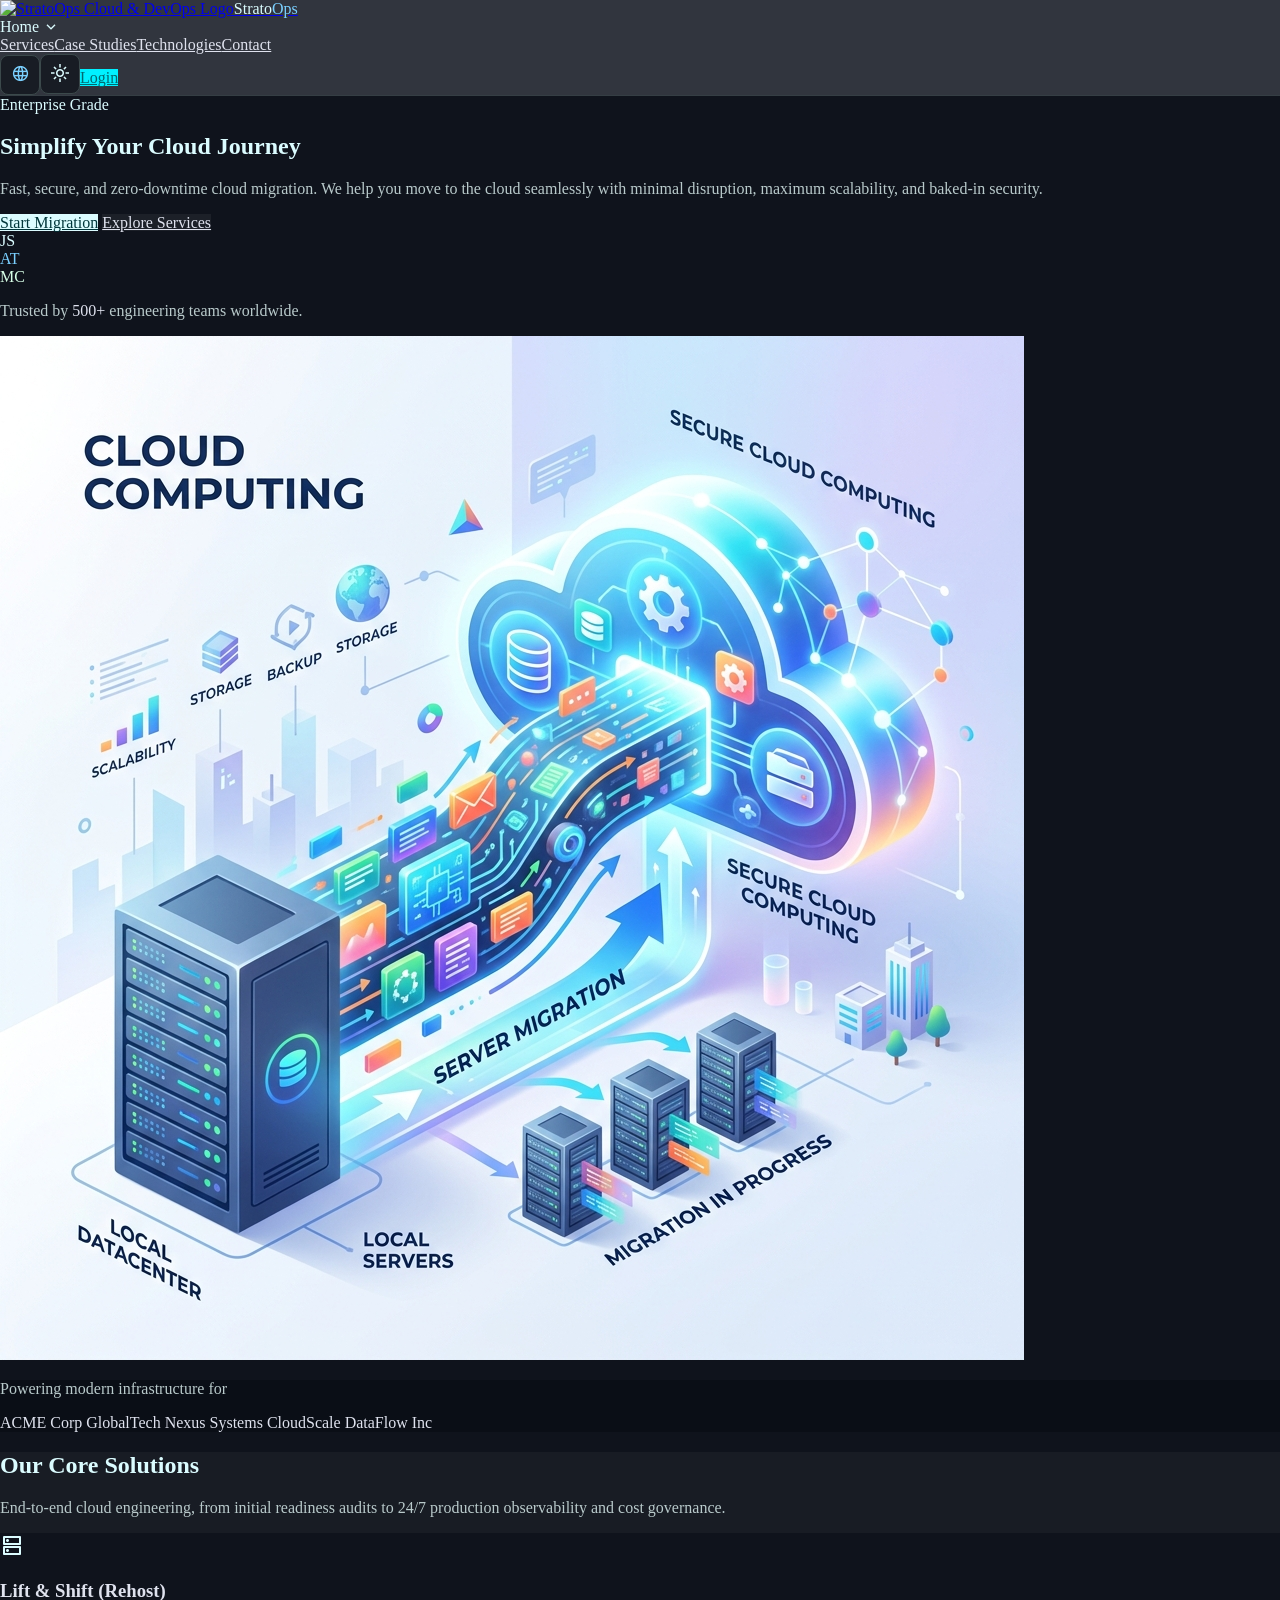
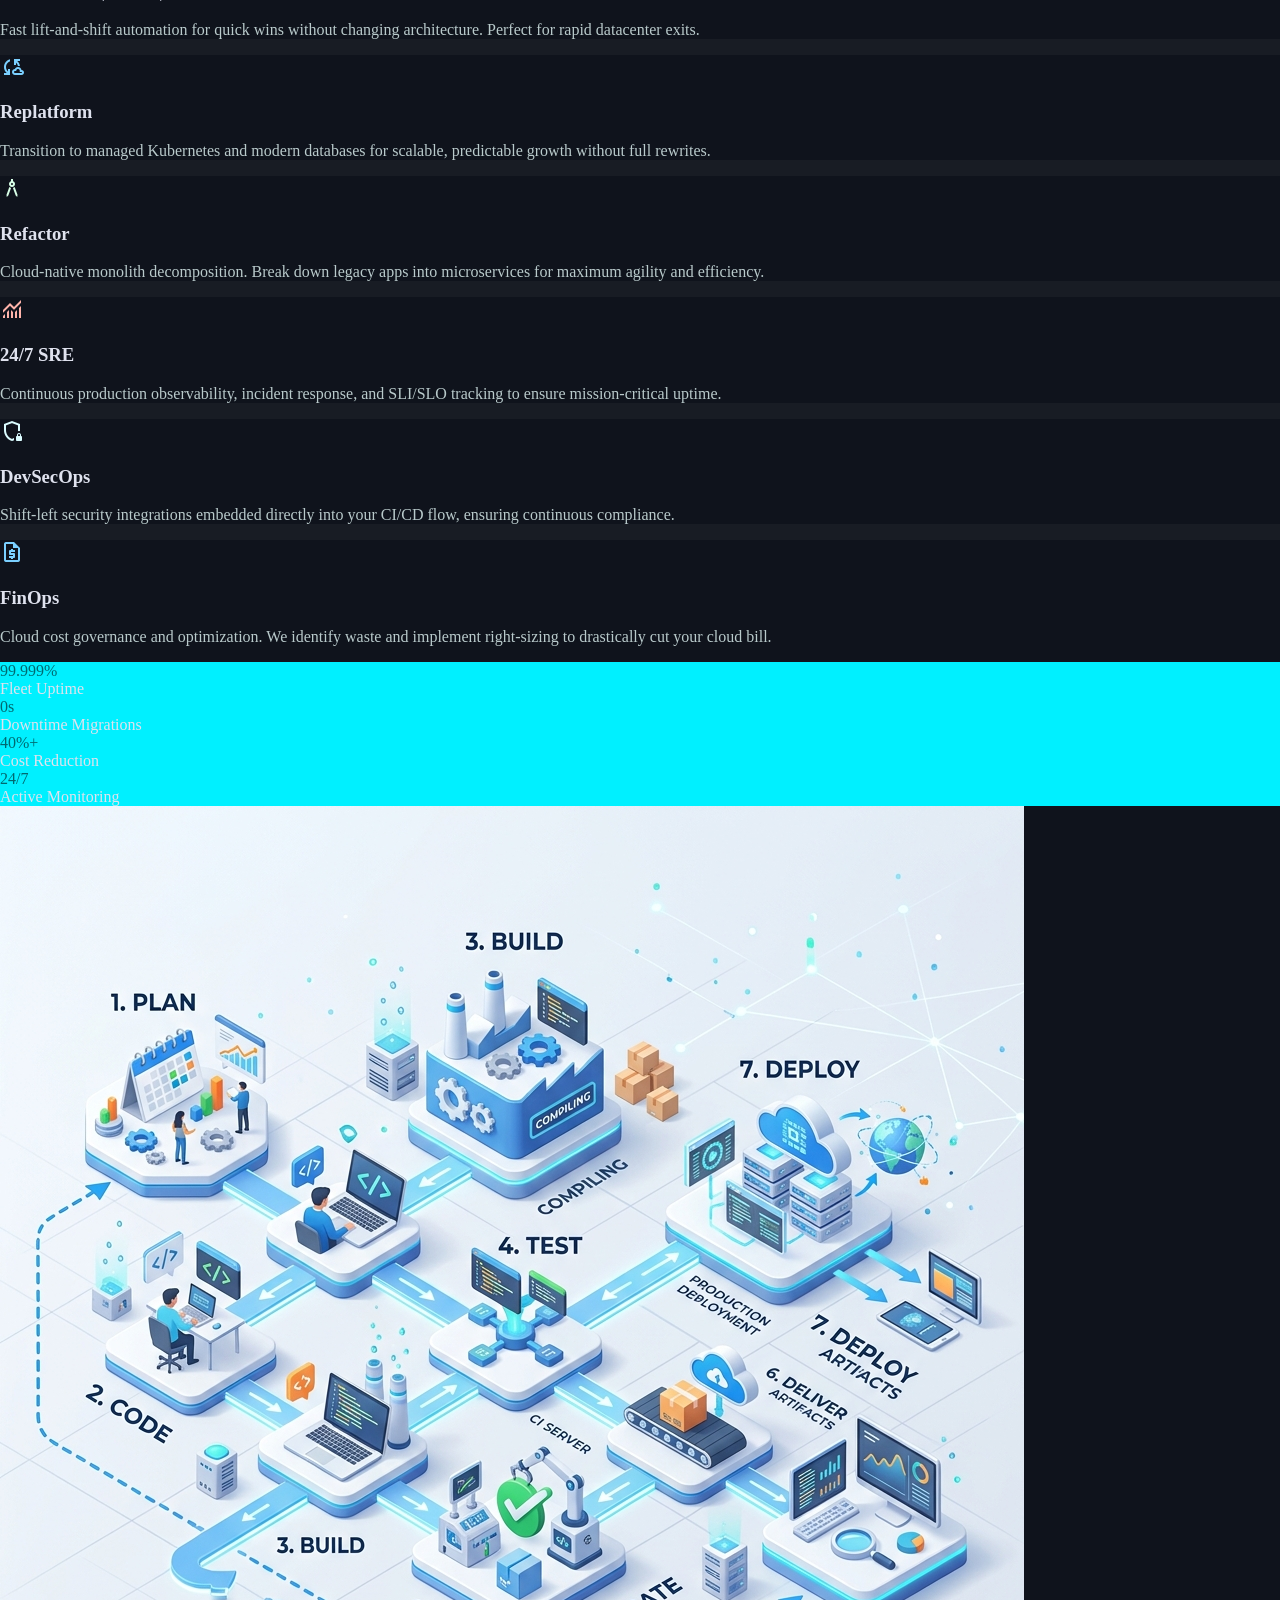
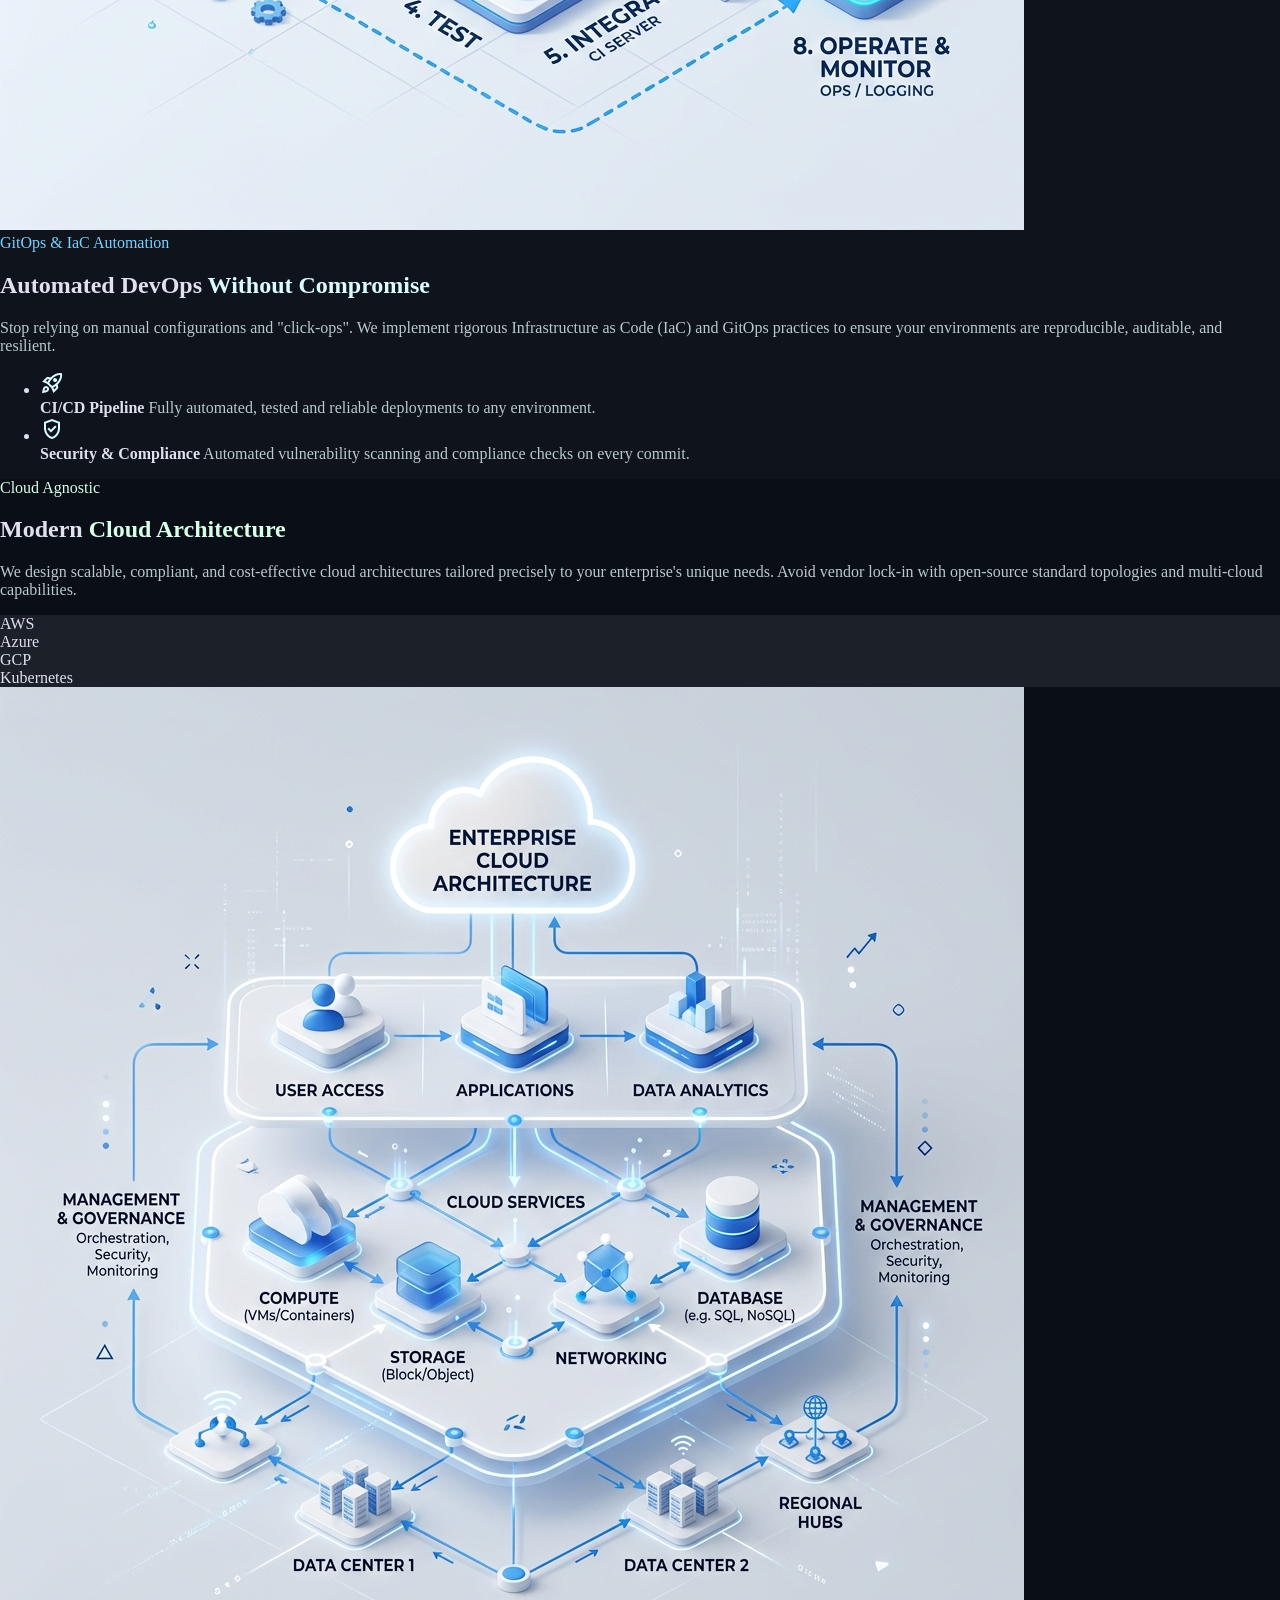
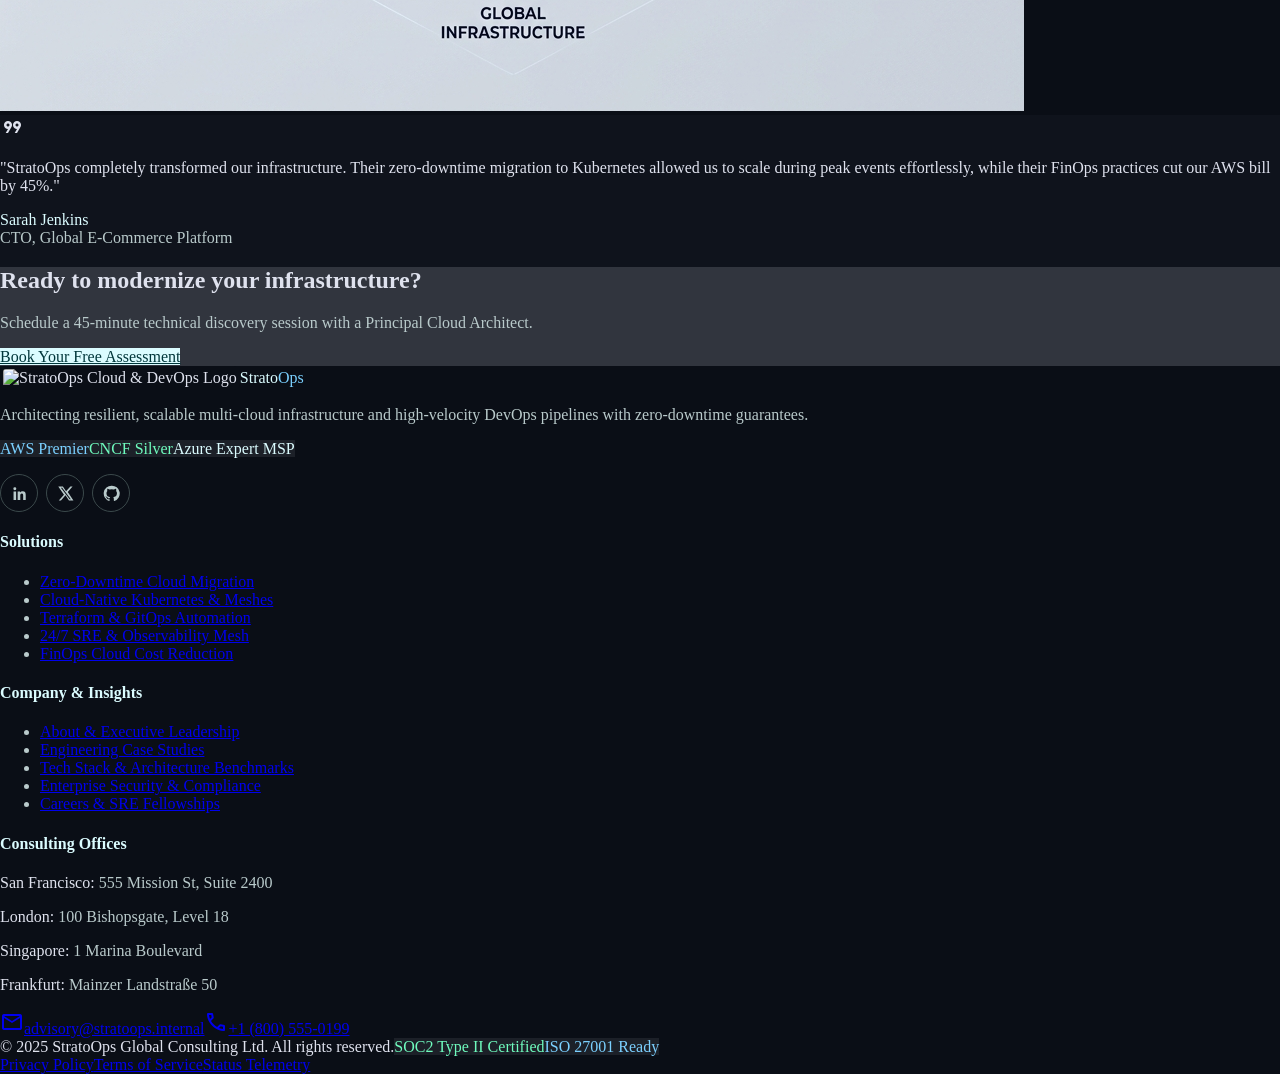
==== index.html @ b1f5c877 "Polish website navigation and responsive pages Co-authored-by: Copilot <223556219+Copilot@users.nore" ====
<!DOCTYPE html>
<html class="" dir="ltr" lang="en"><head><meta charset="utf-8"/><meta content="width=device-width, initial-scale=1.0" name="viewport"/><meta content="web_standard" name="shell-type"/><title>StratoOps - Cloud Migration &amp; DevOps Consulting</title><link href="https://fonts.googleapis.com" rel="preconnect"/><link crossorigin="" href="https://fonts.gstatic.com" rel="preconnect"/><link href="https://fonts.googleapis.com/css2?family=Inter:wght@400;500;600;700;800&amp;family=JetBrains+Mono:wght@400;500;600&amp;display=swap" rel="stylesheet"/><link href="https://fonts.googleapis.com/css2?family=Material+Symbols+Outlined:opsz,wght,FILL,GRAD@20..48,100..700,0..1,-50..200" rel="stylesheet"/>
<link href="https://fonts.googleapis.com/css2?family=Material+Symbols+Outlined:wght,FILL@100..700,0..1&amp;display=swap" rel="stylesheet"/><style>@layer base{html,body{margin:0;padding:0;}body{overscroll-behavior:none;}main>:first-child{margin-top:0!important;}main>:last-child{margin-bottom:0!important;}}::-webkit-scrollbar{display:none;}</style><script src="https://cdn.tailwindcss.com"></script><script id="tailwind-config">tailwind.config={darkMode:"class",theme:{extend:{"colors":{"primary":"#0ea5e9","on-primary":"#ffffff","primary-container":"#bae6fd","on-primary-container":"#0369a1","secondary":"#64748b","on-secondary":"#ffffff","secondary-container":"#f1f5f9","on-secondary-container":"#334155","tertiary":"#10b981","on-tertiary":"#ffffff","tertiary-container":"#d1fae5","on-tertiary-container":"#047857","error":"#ef4444","on-error":"#ffffff","error-container":"#fee2e2","on-error-container":"#b91c1c","background":"#f8fafc","on-background":"#0f172a","surface":"#ffffff","on-surface":"#0f172a","surface-variant":"#e2e8f0","on-surface-variant":"#475569","outline":"#94a3b8","outline-variant":"#cbd5e1","surface-container-lowest":"#ffffff","surface-container-low":"#f8fafc","surface-container":"#f1f5f9","surface-container-high":"#e2e8f0","surface-container-highest":"#cbd5e1","surface-bright":"#ffffff","surface-dim":"#e2e8f0","surface-tint":"#0ea5e9"},"borderRadius":{"DEFAULT":"0.125rem","lg":"0.25rem","xl":"0.5rem","full":"0.75rem"},"spacing":{"margin-tablet":"2rem","space-sm":"0.5rem","space-md":"1rem","space-lg":"1.5rem","gutter-mobile":"1rem","gutter":"1.5rem","space-xl":"2.5rem","margin-mobile":"1rem","margin":"4rem","space-xs":"0.25rem"},"fontFamily":{"headline-xl":["Inter"],"label-sm":["JetBrains Mono"],"label-lg":["JetBrains Mono"],"headline-md":["Inter"],"body-lg":["Inter"],"code-block":["JetBrains Mono"],"body-md":["Inter"],"headline-xl-mobile":["Inter"],"headline-lg":["Inter"],"body-sm":["Inter"],"label-md":["JetBrains Mono"],"headline-lg-mobile":["Inter"],"headline-sm":["Inter"]},"fontSize":{"headline-xl":["56px",{"lineHeight":"64px","letterSpacing":"-0.03em","fontWeight":"800"}],"label-sm":["11px",{"lineHeight":"14px","letterSpacing":"0.06em","fontWeight":"500"}],"label-lg":["14px",{"lineHeight":"20px","letterSpacing":"0.02em","fontWeight":"600"}],"headline-md":["28px",{"lineHeight":"36px","letterSpacing":"-0.015em","fontWeight":"600"}],"body-lg":["18px",{"lineHeight":"28px","letterSpacing":"-0.005em","fontWeight":"400"}],"code-block":["13px",{"lineHeight":"20px","letterSpacing":"0em","fontWeight":"400"}],"body-md":["16px",{"lineHeight":"24px","letterSpacing":"0em","fontWeight":"400"}],"headline-xl-mobile":["36px",{"lineHeight":"44px","letterSpacing":"-0.025em","fontWeight":"800"}],"headline-lg":["40px",{"lineHeight":"48px","letterSpacing":"-0.02em","fontWeight":"700"}],"body-sm":["14px",{"lineHeight":"20px","letterSpacing":"0em","fontWeight":"400"}],"label-md":["12px",{"lineHeight":"16px","letterSpacing":"0.04em","fontWeight":"500"}],"headline-lg-mobile":["28px",{"lineHeight":"36px","letterSpacing":"-0.015em","fontWeight":"700"}],"headline-sm":["20px",{"lineHeight":"28px","letterSpacing":"-0.01em","fontWeight":"600"}]}}}};</script><link href="css/site.css" rel="stylesheet"/><script defer="True" src="js/app.js"></script></head><body class="bg-surface text-on-surface font-body-md text-body-md antialiased min-h-screen flex flex-col"><header class="fixed top-0 left-0 right-0 w-full z-50 bg-surface-container-highest backdrop-blur-xl shadow-sm transition-colors"><div class="h-20 w-full max-w-[1440px] mx-auto px-margin-mobile md:px-margin-tablet lg:px-margin flex items-center justify-between gap-space-md"><div class="flex items-center gap-space-md shrink-0"><a class="flex items-center gap-space-sm group" data-path="home-enterprise-migration" href="index.html"><img alt="StratoOps Cloud &amp; DevOps Logo" class="h-8 w-auto object-contain" src="assets/favicon.svg"/><span class="font-headline-sm text-headline-sm text-primary font-bold tracking-tight uppercase">Strato<span class="text-secondary">Ops</span></span></a></div><nav class="hidden xl:flex items-center gap-space-lg" data-active-classes="text-primary font-semibold"><a class="font-label-lg text-label-lg text-on-surface opacity-80 hover:text-primary transition-colors uppercase" data-path="index" href="index.html">Home</a><a class="font-label-lg text-label-lg text-on-surface opacity-80 hover:text-primary transition-colors uppercase" data-path="services" href="services.html">Services</a><a class="font-label-lg text-label-lg text-on-surface opacity-80 hover:text-primary transition-colors uppercase" data-path="case-studies" href="case-studies.html">Case Studies</a><a class="font-label-lg text-label-lg text-on-surface opacity-80 hover:text-primary transition-colors uppercase" data-path="technologies" href="technologies.html">Technologies</a><a class="font-label-lg text-label-lg text-on-surface opacity-80 hover:text-primary transition-colors uppercase" data-path="contact" href="contact.html">Contact</a></nav><div class="flex items-center gap-space-sm shrink-0"><button class="flex items-center justify-center p-space-xs rounded bg-surface-container-low hover:bg-surface-container text-on-surface transition-colors cursor-pointer" id="rtl-toggle-btn" type="button"><span class="material-symbols-outlined text-[18px] text-secondary">language</span></button><button class="p-space-xs rounded bg-surface-container-low hover:bg-surface-container text-on-surface transition-colors cursor-pointer flex items-center justify-center" id="theme-toggle-btn" type="button"><span class="material-symbols-outlined text-[20px] text-primary-fixed">dark_mode</span></button><a class="hidden sm:inline-flex items-center justify-center px-space-md py-space-sm bg-primary-container text-on-primary-container font-label-lg text-label-lg uppercase rounded shadow-[0_0_16px_rgba(0,240,255,0.2)] hover:bg-secondary-fixed hover:text-on-secondary-fixed transition-all" data-path="contact" href="contact.html">Login</a></div></div></header>



<main class="w-full pt-20 bg-surface flex-1">
  <!-- HERO SECTION -->
  <section class="relative w-full bg-surface py-16 lg:py-24 overflow-hidden">
    <div class="absolute inset-0 bg-primary/5 pattern-dots pointer-events-none"></div>
    <div class="relative w-full max-w-[1440px] mx-auto px-4 md:px-8 flex flex-col lg:flex-row items-center gap-12">
      <div class="lg:w-1/2 flex flex-col gap-6 z-10">
        <div class="inline-flex items-center gap-2 px-3 py-1 rounded-full border border-primary/30 bg-primary/10 text-primary font-label-sm uppercase tracking-wider self-start">
            <span class="inline-block w-2 h-2 rounded-full bg-primary animate-pulse"></span>
            Enterprise Grade
        </div>
        <h1 class="text-5xl lg:text-6xl text-primary font-extrabold tracking-tight leading-tight">
          Simplify Your <span class="text-transparent bg-clip-text bg-gradient-to-r from-primary to-secondary">Cloud Journey</span>
        </h1>
        <p class="text-lg text-on-surface-variant max-w-xl leading-relaxed">
          Fast, secure, and zero-downtime cloud migration. We help you move to the cloud seamlessly with minimal disruption, maximum scalability, and baked-in security.
        </p>
        <div class="flex flex-wrap gap-4 mt-2">
          <a href="contact.html" class="px-6 py-3 bg-primary text-on-primary font-semibold rounded shadow-lg hover:opacity-90 hover:-translate-y-1 transition-all">Start Migration</a>
          <a href="services.html" class="px-6 py-3 bg-surface-container text-on-surface font-semibold rounded border border-outline-variant hover:bg-surface-container-high transition-colors">Explore Services</a>
        </div>
        <div class="flex items-center gap-4 mt-6 pt-6 border-t border-outline-variant/30">
          <div class="flex -space-x-3">
             <div class="w-10 h-10 rounded-full bg-primary/20 border-2 border-surface flex items-center justify-center text-primary font-bold text-sm">JS</div>
             <div class="w-10 h-10 rounded-full bg-secondary/20 border-2 border-surface flex items-center justify-center text-secondary font-bold text-sm">AT</div>
             <div class="w-10 h-10 rounded-full bg-tertiary/20 border-2 border-surface flex items-center justify-center text-tertiary font-bold text-sm">MC</div>
          </div>
          <p class="text-sm text-on-surface-variant">Trusted by <span class="font-bold text-on-surface">500+</span> engineering teams worldwide.</p>
        </div>
      </div>
      <div class="lg:w-1/2 relative z-10">
        <div class="absolute inset-0 bg-gradient-to-tr from-primary/20 to-transparent rounded-xl blur-3xl -z-10"></div>
        <img src="assets/cloud_migration_hero.jpg" alt="Cloud Migration" class="w-full h-auto rounded-xl shadow-2xl border border-outline-variant/20">
      </div>
    </div>
  </section>

  <!-- TRUSTED BY LOGOS -->
  <section class="w-full bg-surface-container-lowest border-y border-outline-variant/30 py-8">
      <div class="max-w-[1440px] mx-auto px-4 md:px-8">
          <p class="text-center text-sm font-label-md text-on-surface-variant uppercase tracking-widest mb-6">Powering modern infrastructure for</p>
          <div class="flex flex-wrap justify-center items-center gap-12 opacity-50 grayscale hover:grayscale-0 transition-all duration-500">
              <!-- Placeholder text for logos -->
              <span class="font-bold text-xl text-on-surface">ACME Corp</span>
              <span class="font-bold text-xl text-on-surface">GlobalTech</span>
              <span class="font-bold text-xl text-on-surface">Nexus Systems</span>
              <span class="font-bold text-xl text-on-surface">CloudScale</span>
              <span class="font-bold text-xl text-on-surface">DataFlow Inc</span>
          </div>
      </div>
  </section>

  <!-- FEATURES / SERVICES -->
  <section class="w-full bg-surface-container-low py-20 lg:py-28">
    <div class="max-w-[1440px] mx-auto px-4 md:px-8 text-center">
      <h2 class="text-4xl lg:text-5xl text-primary font-bold mb-4">Our Core Solutions</h2>
      <p class="text-lg text-on-surface-variant max-w-2xl mx-auto mb-16">End-to-end cloud engineering, from initial readiness audits to 24/7 production observability and cost governance.</p>

      <div class="grid grid-cols-1 md:grid-cols-2 lg:grid-cols-3 gap-8 text-left">
        <!-- Rehost -->
        <div class="bg-surface p-8 rounded-2xl border border-outline-variant/30 shadow-sm hover:shadow-lg transition-all group">
          <div class="w-12 h-12 rounded-lg bg-primary/10 text-primary flex items-center justify-center mb-6 group-hover:scale-110 transition-transform">
            <span class="material-symbols-outlined text-2xl">dns</span>
          </div>
          <h3 class="text-2xl text-on-surface font-bold mb-4">Lift & Shift (Rehost)</h3>
          <p class="text-on-surface-variant leading-relaxed">Fast lift-and-shift automation for quick wins without changing architecture. Perfect for rapid datacenter exits.</p>
        </div>
        <!-- Replatform -->
        <div class="bg-surface p-8 rounded-2xl border border-outline-variant/30 shadow-sm hover:shadow-lg transition-all group">
          <div class="w-12 h-12 rounded-lg bg-secondary/10 text-secondary flex items-center justify-center mb-6 group-hover:scale-110 transition-transform">
            <span class="material-symbols-outlined text-2xl">cloud_sync</span>
          </div>
          <h3 class="text-2xl text-on-surface font-bold mb-4">Replatform</h3>
          <p class="text-on-surface-variant leading-relaxed">Transition to managed Kubernetes and modern databases for scalable, predictable growth without full rewrites.</p>
        </div>
        <!-- Refactor -->
        <div class="bg-surface p-8 rounded-2xl border border-outline-variant/30 shadow-sm hover:shadow-lg transition-all group">
          <div class="w-12 h-12 rounded-lg bg-tertiary/10 text-tertiary flex items-center justify-center mb-6 group-hover:scale-110 transition-transform">
            <span class="material-symbols-outlined text-2xl">architecture</span>
          </div>
          <h3 class="text-2xl text-on-surface font-bold mb-4">Refactor</h3>
          <p class="text-on-surface-variant leading-relaxed">Cloud-native monolith decomposition. Break down legacy apps into microservices for maximum agility and efficiency.</p>
        </div>
        <!-- SRE -->
        <div class="bg-surface p-8 rounded-2xl border border-outline-variant/30 shadow-sm hover:shadow-lg transition-all group">
          <div class="w-12 h-12 rounded-lg bg-error/10 text-error flex items-center justify-center mb-6 group-hover:scale-110 transition-transform">
            <span class="material-symbols-outlined text-2xl">monitoring</span>
          </div>
          <h3 class="text-2xl text-on-surface font-bold mb-4">24/7 SRE</h3>
          <p class="text-on-surface-variant leading-relaxed">Continuous production observability, incident response, and SLI/SLO tracking to ensure mission-critical uptime.</p>
        </div>
        <!-- Security -->
        <div class="bg-surface p-8 rounded-2xl border border-outline-variant/30 shadow-sm hover:shadow-lg transition-all group">
          <div class="w-12 h-12 rounded-lg bg-primary/10 text-primary flex items-center justify-center mb-6 group-hover:scale-110 transition-transform">
            <span class="material-symbols-outlined text-2xl">shield_locked</span>
          </div>
          <h3 class="text-2xl text-on-surface font-bold mb-4">DevSecOps</h3>
          <p class="text-on-surface-variant leading-relaxed">Shift-left security integrations embedded directly into your CI/CD flow, ensuring continuous compliance.</p>
        </div>
        <!-- FinOps -->
        <div class="bg-surface p-8 rounded-2xl border border-outline-variant/30 shadow-sm hover:shadow-lg transition-all group">
          <div class="w-12 h-12 rounded-lg bg-secondary/10 text-secondary flex items-center justify-center mb-6 group-hover:scale-110 transition-transform">
            <span class="material-symbols-outlined text-2xl">request_quote</span>
          </div>
          <h3 class="text-2xl text-on-surface font-bold mb-4">FinOps</h3>
          <p class="text-on-surface-variant leading-relaxed">Cloud cost governance and optimization. We identify waste and implement right-sizing to drastically cut your cloud bill.</p>
        </div>
      </div>
    </div>
  </section>

  <!-- METRICS SECTION -->
  <section class="w-full bg-primary-container py-16">
      <div class="max-w-[1440px] mx-auto px-4 md:px-8">
          <div class="grid grid-cols-1 md:grid-cols-4 gap-8 divide-y md:divide-y-0 md:divide-x divide-on-primary-container/20 text-center">
              <div class="py-4">
                  <div class="text-4xl md:text-5xl font-extrabold text-on-primary-container mb-2">99.999%</div>
                  <div class="text-on-primary-container/80 font-label-md uppercase tracking-wider">Fleet Uptime</div>
              </div>
              <div class="py-4">
                  <div class="text-4xl md:text-5xl font-extrabold text-on-primary-container mb-2">0s</div>
                  <div class="text-on-primary-container/80 font-label-md uppercase tracking-wider">Downtime Migrations</div>
              </div>
              <div class="py-4">
                  <div class="text-4xl md:text-5xl font-extrabold text-on-primary-container mb-2">40%+</div>
                  <div class="text-on-primary-container/80 font-label-md uppercase tracking-wider">Cost Reduction</div>
              </div>
              <div class="py-4">
                  <div class="text-4xl md:text-5xl font-extrabold text-on-primary-container mb-2">24/7</div>
                  <div class="text-on-primary-container/80 font-label-md uppercase tracking-wider">Active Monitoring</div>
              </div>
          </div>
      </div>
  </section>

  <!-- DEVOPS PIPELINE -->
  <section class="w-full bg-surface py-20 lg:py-28">
    <div class="w-full max-w-[1440px] mx-auto px-4 md:px-8 flex flex-col-reverse lg:flex-row items-center gap-16">
      <div class="lg:w-1/2 relative group">
        <div class="absolute -inset-2 bg-gradient-to-r from-primary to-secondary rounded-2xl blur opacity-20 group-hover:opacity-40 transition duration-1000"></div>
        <img src="assets/devops_pipeline.jpg" alt="DevOps Pipeline" class="relative w-full h-auto rounded-xl shadow-2xl">
      </div>
      <div class="lg:w-1/2 flex flex-col gap-6">
        <div class="inline-flex items-center gap-2 px-3 py-1 rounded-full border border-secondary/30 bg-secondary/10 text-secondary font-label-sm uppercase tracking-wider self-start">GitOps & IaC Automation</div>
        <h2 class="text-4xl lg:text-5xl text-on-surface font-bold leading-tight">Automated DevOps <span class="text-primary">Without Compromise</span></h2>
        <p class="text-lg text-on-surface-variant">
            Stop relying on manual configurations and "click-ops". We implement rigorous Infrastructure as Code (IaC) and GitOps practices to ensure your environments are reproducible, auditable, and resilient.
        </p>
        <ul class="space-y-6 mt-4">
          <li class="flex gap-4">
              <div class="w-10 h-10 rounded-full bg-primary/10 flex items-center justify-center text-primary shrink-0">
                  <span class="material-symbols-outlined">rocket_launch</span>
              </div>
              <div>
                  <strong class="text-on-surface text-xl block mb-1">CI/CD Pipeline</strong>
                  <span class="text-on-surface-variant">Fully automated, tested and reliable deployments to any environment.</span>
              </div>
          </li>
          <li class="flex gap-4">
              <div class="w-10 h-10 rounded-full bg-primary/10 flex items-center justify-center text-primary shrink-0">
                  <span class="material-symbols-outlined">gpp_good</span>
              </div>
              <div>
                  <strong class="text-on-surface text-xl block mb-1">Security & Compliance</strong>
                  <span class="text-on-surface-variant">Automated vulnerability scanning and compliance checks on every commit.</span>
              </div>
          </li>
        </ul>
      </div>
    </div>
  </section>

  <!-- CLOUD ARCHITECTURE -->
  <section class="w-full bg-surface-container-lowest py-20 lg:py-28 border-t border-outline-variant/30">
    <div class="w-full max-w-[1440px] mx-auto px-4 md:px-8 flex flex-col lg:flex-row items-center gap-16">
      <div class="lg:w-1/2 flex flex-col gap-6">
        <div class="inline-flex items-center gap-2 px-3 py-1 rounded-full border border-tertiary/30 bg-tertiary/10 text-tertiary font-label-sm uppercase tracking-wider self-start">Cloud Agnostic</div>
        <h2 class="text-4xl lg:text-5xl text-on-surface font-bold leading-tight">Modern <span class="text-tertiary">Cloud Architecture</span></h2>
        <p class="text-lg text-on-surface-variant">
          We design scalable, compliant, and cost-effective cloud architectures tailored precisely to your enterprise's unique needs. Avoid vendor lock-in with open-source standard topologies and multi-cloud capabilities.
        </p>
        <div class="flex items-center gap-4 mt-4">
            <div class="px-4 py-2 rounded bg-surface-container border border-outline-variant/50 text-on-surface font-bold">AWS</div>
            <div class="px-4 py-2 rounded bg-surface-container border border-outline-variant/50 text-on-surface font-bold">Azure</div>
            <div class="px-4 py-2 rounded bg-surface-container border border-outline-variant/50 text-on-surface font-bold">GCP</div>
            <div class="px-4 py-2 rounded bg-surface-container border border-outline-variant/50 text-on-surface font-bold">Kubernetes</div>
        </div>
      </div>
      <div class="lg:w-1/2 relative group">
        <div class="absolute -inset-2 bg-gradient-to-r from-tertiary to-primary rounded-2xl blur opacity-20 group-hover:opacity-40 transition duration-1000"></div>
        <img src="assets/cloud_architecture.jpg" alt="Cloud Architecture" class="relative w-full h-auto rounded-xl shadow-2xl">
      </div>
    </div>
  </section>

  <!-- TESTIMONIAL -->
  <section class="w-full bg-surface py-20">
      <div class="max-w-4xl mx-auto px-4 md:px-8 text-center">
          <span class="material-symbols-outlined text-5xl text-primary/40 mb-6">format_quote</span>
          <p class="text-2xl md:text-3xl text-on-surface font-medium leading-relaxed mb-8">
              "StratoOps completely transformed our infrastructure. Their zero-downtime migration to Kubernetes allowed us to scale during peak events effortlessly, while their FinOps practices cut our AWS bill by 45%."
          </p>
          <div>
              <div class="font-bold text-lg text-primary">Sarah Jenkins</div>
              <div class="text-on-surface-variant">CTO, Global E-Commerce Platform</div>
          </div>
      </div>
  </section>

  <!-- CTA -->
  <section class="w-full bg-surface-container-highest py-20 border-t border-outline-variant/50 relative overflow-hidden">
      <div class="absolute inset-0 bg-primary/5 pointer-events-none"></div>
      <div class="relative max-w-3xl mx-auto px-4 md:px-8 text-center flex flex-col items-center gap-6">
          <h2 class="text-4xl text-on-surface font-bold">Ready to modernize your infrastructure?</h2>
          <p class="text-xl text-on-surface-variant">Schedule a 45-minute technical discovery session with a Principal Cloud Architect.</p>
          <a href="contact.html" class="mt-4 px-8 py-4 bg-primary text-on-primary font-bold text-lg rounded-lg shadow-xl hover:-translate-y-1 hover:shadow-2xl hover:bg-primary-container transition-all">
              Book Your Free Assessment
          </a>
      </div>
  </section>
</main>

<footer class="w-full bg-surface-container-lowest text-on-surface"><div class="w-full max-w-[1440px] mx-auto px-margin-mobile md:px-margin-tablet lg:px-margin py-space-xl"><div class="grid grid-cols-1 md:grid-cols-2 lg:grid-cols-4 gap-space-xl mb-space-xl"><div class="flex flex-col gap-space-md"><div class="flex items-center gap-space-sm"><img alt="StratoOps Cloud &amp; DevOps Logo" class="h-8 w-auto object-contain" src="assets/favicon.svg"/><span class="font-headline-sm text-headline-sm text-primary font-bold tracking-tight uppercase">Strato<span class="text-secondary">Ops</span></span></div><p class="font-body-sm text-body-sm text-on-surface-variant leading-relaxed">Architecting resilient, scalable multi-cloud infrastructure and high-velocity DevOps pipelines with zero-downtime guarantees.</p><div class="flex flex-wrap gap-space-xs mt-space-sm"><span class="px-space-sm py-space-xs rounded bg-surface-container text-secondary font-label-sm text-label-sm uppercase">AWS Premier</span><span class="px-space-sm py-space-xs rounded bg-surface-container text-tertiary-fixed font-label-sm text-label-sm uppercase">CNCF Silver</span><span class="px-space-sm py-space-xs rounded bg-surface-container text-primary font-label-sm text-label-sm uppercase">Azure Expert MSP</span></div></div><div class="flex flex-col gap-space-sm"><h4 class="font-label-lg text-label-lg text-primary uppercase font-semibold mb-space-xs">Solutions</h4><ul class="flex flex-col gap-space-xs font-body-sm text-body-sm text-on-surface-variant"><li class="hover:text-on-surface transition-colors"><a class="" data-path="services" href="services.html">Zero-Downtime Cloud Migration</a></li><li class="hover:text-on-surface transition-colors"><a class="" data-path="services" href="services.html">Cloud-Native Kubernetes &amp; Meshes</a></li><li class="hover:text-on-surface transition-colors"><a class="" data-path="services" href="services.html">Terraform &amp; GitOps Automation</a></li><li class="hover:text-on-surface transition-colors"><a class="" data-path="services" href="services.html">24/7 SRE &amp; Observability Mesh</a></li><li class="hover:text-on-surface transition-colors"><a class="" data-path="services" href="services.html">FinOps Cloud Cost Reduction</a></li></ul></div><div class="flex flex-col gap-space-sm"><h4 class="font-label-lg text-label-lg text-primary uppercase font-semibold mb-space-xs">Company &amp; Insights</h4><ul class="flex flex-col gap-space-xs font-body-sm text-body-sm text-on-surface-variant"><li class="hover:text-on-surface transition-colors"><a class="" data-path="about-leadership" href="about.html">About &amp; Executive Leadership</a></li><li class="hover:text-on-surface transition-colors"><a class="" data-path="case-studies" href="case-studies.html">Engineering Case Studies</a></li><li class="hover:text-on-surface transition-colors"><a class="" data-path="technologies" href="technologies.html">Tech Stack &amp; Architecture Benchmarks</a></li><li class="hover:text-on-surface transition-colors"><a class="" data-path="contact" href="contact.html">Enterprise Security &amp; Compliance</a></li><li class="hover:text-on-surface transition-colors"><a class="" data-path="contact" href="contact.html">Careers &amp; SRE Fellowships</a></li></ul></div><div class="flex flex-col gap-space-sm"><h4 class="font-label-lg text-label-lg text-primary uppercase font-semibold mb-space-xs">Consulting Offices</h4><div class="font-body-sm text-body-sm text-on-surface-variant flex flex-col gap-space-xs"><p class=""><span class="text-on-surface font-semibold">San Francisco:</span> 555 Mission St, Suite 2400</p><p class=""><span class="text-on-surface font-semibold">London:</span> 100 Bishopsgate, Level 18</p><p class=""><span class="text-on-surface font-semibold">Singapore:</span> 1 Marina Boulevard</p><p class=""><span class="text-on-surface font-semibold">Frankfurt:</span> Mainzer Landstraße 50</p></div><div class="mt-space-sm flex flex-col gap-space-xs font-label-md text-label-md text-secondary"><a class="hover:text-primary transition-colors flex items-center gap-space-xs" href="mailto:advisory@stratoops.internal"><span class="material-symbols-outlined text-[16px]">mail</span>advisory@stratoops.internal</a><a class="hover:text-primary transition-colors flex items-center gap-space-xs" href="tel:+18005550199"><span class="material-symbols-outlined text-[16px]">call</span>+1 (800) 555-0199</a></div></div></div><div class="pt-space-lg bg-surface-container-low/40 rounded px-space-md py-space-sm flex flex-col md:flex-row items-center justify-between gap-space-md font-body-sm text-body-sm text-on-surface-variant"><div class="flex flex-wrap items-center gap-space-md"><span class="font-label-sm text-label-sm uppercase text-on-surface">© 2025 StratoOps Global Consulting Ltd. All rights reserved.</span><span class="px-space-xs py-space-xs rounded bg-surface-container font-label-sm text-label-sm text-tertiary-fixed">SOC2 Type II Certified</span><span class="px-space-xs py-space-xs rounded bg-surface-container font-label-sm text-label-sm text-secondary">ISO 27001 Ready</span></div><div class="flex items-center gap-space-md font-label-sm text-label-sm uppercase"><a class="hover:text-on-surface transition-colors" data-path="contact" href="contact.html">Privacy Policy</a><a class="hover:text-on-surface transition-colors" data-path="contact" href="contact.html">Terms of Service</a><a class="hover:text-on-surface transition-colors" data-path="contact" href="contact.html">Status Telemetry</a></div></div></div></footer>

</body>
</html>
---- css/site.css ----
/* StratoOps global theme + RTL layer */
:root{
  --surface:#0f131c;
  --surface-container-lowest:#0a0e16;
  --surface-container-low:#181c24;
  --surface-container:#1c2028;
  --surface-container-high:#262a33;
  --surface-container-highest:#31353e;
  --surface-variant:#31353e;
  --surface-bright:#353942;
  --on-surface:#dfe2ee;
  --on-surface-variant:#b9cacb;
  --on-background:#dfe2ee;
  --outline:#849495;
  --outline-variant:#3b494b;
  --primary:#dbfcff;
  --primary-container:#00f0ff;
  --primary-fixed:#7df4ff;
  --primary-fixed-dim:#00dbe9;
  --on-primary:#00363a;
  --on-primary-container:#006970;
  --on-secondary-container:#00354a;
  --on-tertiary-container:#003824;
  --secondary:#7bd0ff;
  --secondary-container:#00a6e0;
  --secondary-fixed:#c4e7ff;
  --secondary-fixed-dim:#7bd0ff;
  --on-secondary:#00354a;
  --tertiary:#d8ffe7;
  --tertiary-container:#65f2b5;
  --tertiary-fixed:#6ffbbe;
  --tertiary-fixed-dim:#4edea3;
  --on-tertiary:#003824;
  --error:#ffb4ab;
  --error-container:#93000a;
  --on-error:#690005;
  --on-error-container:#ffdad6;
  --font-body:'Inter',system-ui,sans-serif;
}

html.light{
  --surface:#f7fafb;
  --surface-container-lowest:#ffffff;
  --surface-container-low:#f0f5f6;
  --surface-container:#e8eff1;
  --surface-container-high:#dfe8eb;
  --surface-container-highest:#d4e0e3;
  --surface-variant:#dbe5e7;
  --surface-bright:#ffffff;
  --on-surface:#102027;
  --on-surface-variant:#4d6268;
  --on-background:#102027;
  --outline:#60777d;
  --outline-variant:#b8c7cb;
  --primary:#006b73;
  --primary-container:#00b9c6;
  --primary-fixed:#00575e;
  --primary-fixed-dim:#006b73;
  --on-primary:#ffffff;
  --on-primary-container:#00363a;
  --on-secondary-container:#00354a;
  --on-tertiary-container:#005235;
  --secondary:#006b91;
  --secondary-container:#8edcff;
  --secondary-fixed:#005477;
  --secondary-fixed-dim:#006b91;
  --on-secondary:#ffffff;
  --tertiary:#08734d;
  --tertiary-container:#9af6ca;
  --tertiary-fixed:#005c3b;
  --tertiary-fixed-dim:#08734d;
  --on-tertiary:#ffffff;
  --error:#ba1a1a;
  --error-container:#ffdad6;
  --on-error:#ffffff;
  --on-error-container:#690005;
}

html,body{scroll-behavior:smooth}
body{background:var(--surface)!important;color:var(--on-surface)!important;transition:background .25s ease,color .25s ease}
html.light body{background:var(--surface)!important;color:var(--on-surface)!important}

/* Rebind the Stitch/Tailwind semantic palette to our theme variables. */
[class~="bg-surface"]{background-color:var(--surface)!important}
[class~="bg-surface-container-lowest"]{background-color:var(--surface-container-lowest)!important}
[class~="bg-surface-container-low"]{background-color:var(--surface-container-low)!important}
[class~="bg-surface-container"]{background-color:var(--surface-container)!important}
[class~="bg-surface-container-high"]{background-color:var(--surface-container-high)!important}
[class~="bg-surface-container-highest"]{background-color:var(--surface-container-highest)!important}
[class~="bg-surface-variant"]{background-color:var(--surface-variant)!important}
[class~="bg-surface-bright"]{background-color:var(--surface-bright)!important}
[class~="bg-primary"]{background-color:var(--primary)!important}
[class~="bg-primary-container"]{background-color:var(--primary-container)!important}
[class~="bg-secondary"]{background-color:var(--secondary)!important}
[class~="bg-secondary-container"]{background-color:var(--secondary-container)!important}
[class~="bg-tertiary"]{background-color:var(--tertiary)!important}
[class~="bg-tertiary-container"]{background-color:var(--tertiary-container)!important}
[class~="bg-error"]{background-color:var(--error)!important}
[class~="bg-error-container"]{background-color:var(--error-container)!important}

[class~="text-on-surface"]{color:var(--on-surface)!important}
[class~="text-on-surface-variant"]{color:var(--on-surface-variant)!important}
[class~="text-on-background"]{color:var(--on-background)!important}
[class~="text-primary"]{color:var(--primary)!important}
[class~="text-primary-fixed"]{color:var(--primary-fixed)!important}
[class~="text-secondary"]{color:var(--secondary)!important}
[class~="text-tertiary"]{color:var(--tertiary)!important}
[class~="text-tertiary-fixed"]{color:var(--tertiary-fixed)!important}
[class~="text-error"]{color:var(--error)!important}
[class~="text-on-primary"]{color:var(--on-primary)!important}
[class~="text-on-primary-container"]{color:var(--on-primary-container)!important}
[class~="text-on-secondary"]{color:var(--on-secondary)!important}
[class~="text-on-secondary-container"]{color:var(--on-secondary-container)!important}
[class~="text-on-tertiary"]{color:var(--on-tertiary)!important}
[class~="text-on-tertiary-container"]{color:var(--on-tertiary-container)!important}
[class~="text-on-error-container"]{color:var(--on-error-container)!important}
[class~="text-primary-fixed-dim"]{color:var(--primary-fixed-dim)!important}
[class~="text-secondary-fixed"]{color:var(--secondary-fixed)!important}
[class~="text-secondary-fixed-dim"]{color:var(--secondary-fixed-dim)!important}
[class~="text-tertiary-fixed-dim"]{color:var(--tertiary-fixed-dim)!important}

[class~="border-outline"]{border-color:var(--outline)!important}
[class~="border-outline-variant"]{border-color:var(--outline-variant)!important}

/* Keep accent text readable on the lighter page surfaces. */
html.light [class~="text-primary-container"]{color:var(--on-primary-container)!important}
html.light [class~="text-secondary-container"]{color:var(--on-secondary-container)!important}
html.light [class~="text-tertiary-container"]{color:var(--on-tertiary-container)!important}
html.light [class~="text-error-container"]{color:var(--on-error-container)!important}
html.light [class*="text-primary/"]{color:var(--primary)!important}
html.light [class*="text-secondary/"]{color:var(--secondary)!important}
html.light [class*="text-tertiary/"]{color:var(--tertiary)!important}
html.light [class*="text-primary-fixed/"]{color:var(--primary-fixed)!important}
html.light [class*="text-secondary-fixed/"]{color:var(--secondary-fixed)!important}
html.light [class*="text-tertiary-fixed/"]{color:var(--tertiary-fixed)!important}

/* Common arbitrary opacity/hover utilities generated by Stitch. */
html.light [class*="border-outline-variant"]{border-color:var(--outline-variant)!important}
html.light [class*="divide-outline-variant"]{border-color:var(--outline-variant)!important}

/* Make controls visibly respond in light mode. */
html.light input,html.light textarea,html.light select{
  color:var(--on-surface)!important;
  background-color:var(--surface-container-lowest)!important;
}
input,textarea,select{transition:background .2s ease,color .2s ease,border-color .2s ease}
::placeholder{color:var(--on-surface-variant)!important;opacity:.8}

/* Persistent header */
header{
  backdrop-filter:blur(14px);
  -webkit-backdrop-filter:blur(14px);
  background-color: color-mix(in srgb, var(--surface-container-highest) 95%, transparent) !important;
  border-bottom: 1px solid color-mix(in srgb, var(--outline-variant) 50%, transparent) !important;
}
html.light header{
  background-color: color-mix(in srgb, var(--surface-container-highest) 95%, transparent) !important;
  border-bottom:1px solid var(--outline-variant);
  box-shadow:0 1px 8px rgba(16,32,39,.12);
}

/* Refined, consistent header controls */
header #rtl-toggle-btn,
header #theme-toggle-btn{
  min-height:40px;
  border:1px solid var(--outline-variant);
  border-radius:8px;
  background-color:var(--surface-container-low)!important;
  color:var(--on-surface)!important;
  transition:background-color .18s ease,border-color .18s ease,box-shadow .18s ease,transform .18s ease;
}
header #rtl-toggle-btn{width:40px;padding:0}
header #theme-toggle-btn{width:40px;padding:0}
header #rtl-toggle-btn:hover,
header #theme-toggle-btn:hover{
  border-color:var(--primary);
  background-color:var(--surface-container)!important;
  box-shadow:0 3px 12px rgba(0,0,0,.12);
}
header #rtl-toggle-btn:active,
header #theme-toggle-btn:active{transform:translateY(1px)}
header #rtl-toggle-btn:focus-visible,
header #theme-toggle-btn:focus-visible{
  outline:2px solid var(--primary);
  outline-offset:2px;
}
header #rtl-toggle-btn .material-symbols-outlined{
  font-size:19px;
  color:var(--secondary)!important;
}
header #theme-toggle-btn .material-symbols-outlined{
  font-size:20px;
  color:var(--primary)!important;
}

/* Home page selector */
.strato-home-dropdown{position:relative}
#assessment,#runbooks{scroll-margin-top:96px}
.strato-home-dropdown>summary{
  display:flex;
  align-items:center;
  gap:3px;
  list-style:none;
  cursor:pointer;
}
.strato-home-dropdown>summary::-webkit-details-marker{display:none}
.strato-home-chevron{font-size:18px;transition:transform .18s ease}
.strato-home-dropdown[open]>summary .strato-home-chevron,
.strato-home-dropdown:hover>summary .strato-home-chevron,
.strato-home-dropdown:focus-within>summary .strato-home-chevron{transform:rotate(180deg)}
.strato-home-submenu{
  display:none;
  position:absolute;
  top:100%;
  inset-inline-start:0;
  z-index:110;
  min-width:240px;
  padding:8px;
  border:1px solid var(--outline-variant);
  border-radius:10px;
  background:var(--surface-container-high);
  box-shadow:0 16px 36px rgba(0,0,0,.28);
}
.strato-home-dropdown[open]>.strato-home-submenu,
.strato-home-dropdown:hover>.strato-home-submenu,
.strato-home-dropdown:focus-within>.strato-home-submenu{display:flex;flex-direction:column;gap:3px}
.strato-home-submenu a{
  display:block;
  padding:10px 12px;
  border-radius:7px;
  color:var(--on-surface)!important;
  text-decoration:none;
  font-size:14px;
  font-weight:600;
  white-space:nowrap;
}
.strato-home-submenu a:hover,
.strato-home-submenu a:focus-visible{
  background:var(--surface-container);
  color:var(--primary)!important;
}

/* Shared footer social links */
.strato-footer-brand{width:max-content;color:var(--on-surface);text-decoration:none;border-radius:4px}
.strato-footer-brand:focus-visible{outline:2px solid var(--primary);outline-offset:4px}
.strato-footer-brand img{box-sizing:border-box;width:40px;height:40px;flex:none;padding:3px;background:#0a0e16;border-radius:6px}
.strato-footer-socials{display:flex;gap:8px;margin-top:16px}
.strato-footer-socials a{
  display:inline-flex;
  align-items:center;
  justify-content:center;
  width:36px;height:36px;
  border:1px solid var(--outline-variant);
  border-radius:50%;
  color:var(--on-surface-variant);
  transition:background-color .18s ease,color .18s ease,border-color .18s ease;
}
.strato-footer-socials a:hover{
  background:var(--surface-container);
  border-color:var(--primary-fixed-dim);
  color:var(--primary-fixed-dim);
}
.strato-footer-socials svg{width:17px;height:17px;fill:currentColor}

/* Mobile navigation */
.strato-mobile-toggle{display:none}
.strato-mobile-menu{
  display:none;
  position:fixed;
  top:72px;
  inset-inline:12px;
  z-index:100;
  padding:10px;
  border:1px solid var(--outline-variant);
  background:color-mix(in srgb,var(--surface-container-high) 94%,transparent);
  box-shadow:0 18px 48px rgba(0,0,0,.25);
  border-radius:12px;
}
.strato-mobile-menu.open{display:flex;flex-direction:column;gap:4px}
.strato-mobile-menu a{
  display:block;
  padding:12px 14px;
  border-radius:8px;
  color:var(--on-surface)!important;
  text-decoration:none;
  font-weight:600;
}
.strato-mobile-menu a:hover{background:var(--surface-container);color:var(--primary)!important}
.strato-mobile-menu .mobile-divider{height:1px;background:var(--outline-variant);margin:5px 0}
.strato-mobile-menu .strato-home-dropdown>summary{
  justify-content:space-between;
  padding:12px 14px;
  border-radius:8px;
  color:var(--on-surface);
  font-weight:600;
}
.strato-mobile-menu .strato-home-dropdown>summary:hover,
.strato-mobile-menu .strato-home-dropdown>summary:focus-visible{
  background:var(--surface-container);
  color:var(--primary);
}
.strato-mobile-menu .strato-home-submenu{
  position:static;
  min-width:0;
  padding:0 0 4px 12px;
  border:0;
  border-radius:0;
  background:transparent;
  box-shadow:none;
}
.strato-mobile-menu .strato-home-submenu a{white-space:normal}
@media(max-width:1279px){
  .strato-mobile-toggle{
    display:inline-flex!important;
    align-items:center;
    justify-content:center;
    width:40px;height:40px;
    border:0;border-radius:8px;
    background:var(--surface-container-low);
    color:var(--on-surface);
    cursor:pointer;
  }
}
@media(max-width:639px){
  .strato-mobile-menu{top:66px}
}

/* RTL */
html[dir="rtl"]{direction:rtl}
html[dir="rtl"] body{text-align:initial}
html[dir="rtl"] .material-symbols-outlined{direction:ltr}
html[dir="rtl"] input,html[dir="rtl"] textarea{text-align:right}
html[dir="rtl"] .strato-mobile-menu{text-align:right}

/* Some directional icons should not mirror. */
html[dir="rtl"] .keep-ltr{direction:ltr;unicode-bidi:embed}

/* Theme transition */
*,*::before,*::after{transition-property:background-color,border-color,color,box-shadow;transition-duration:.18s}
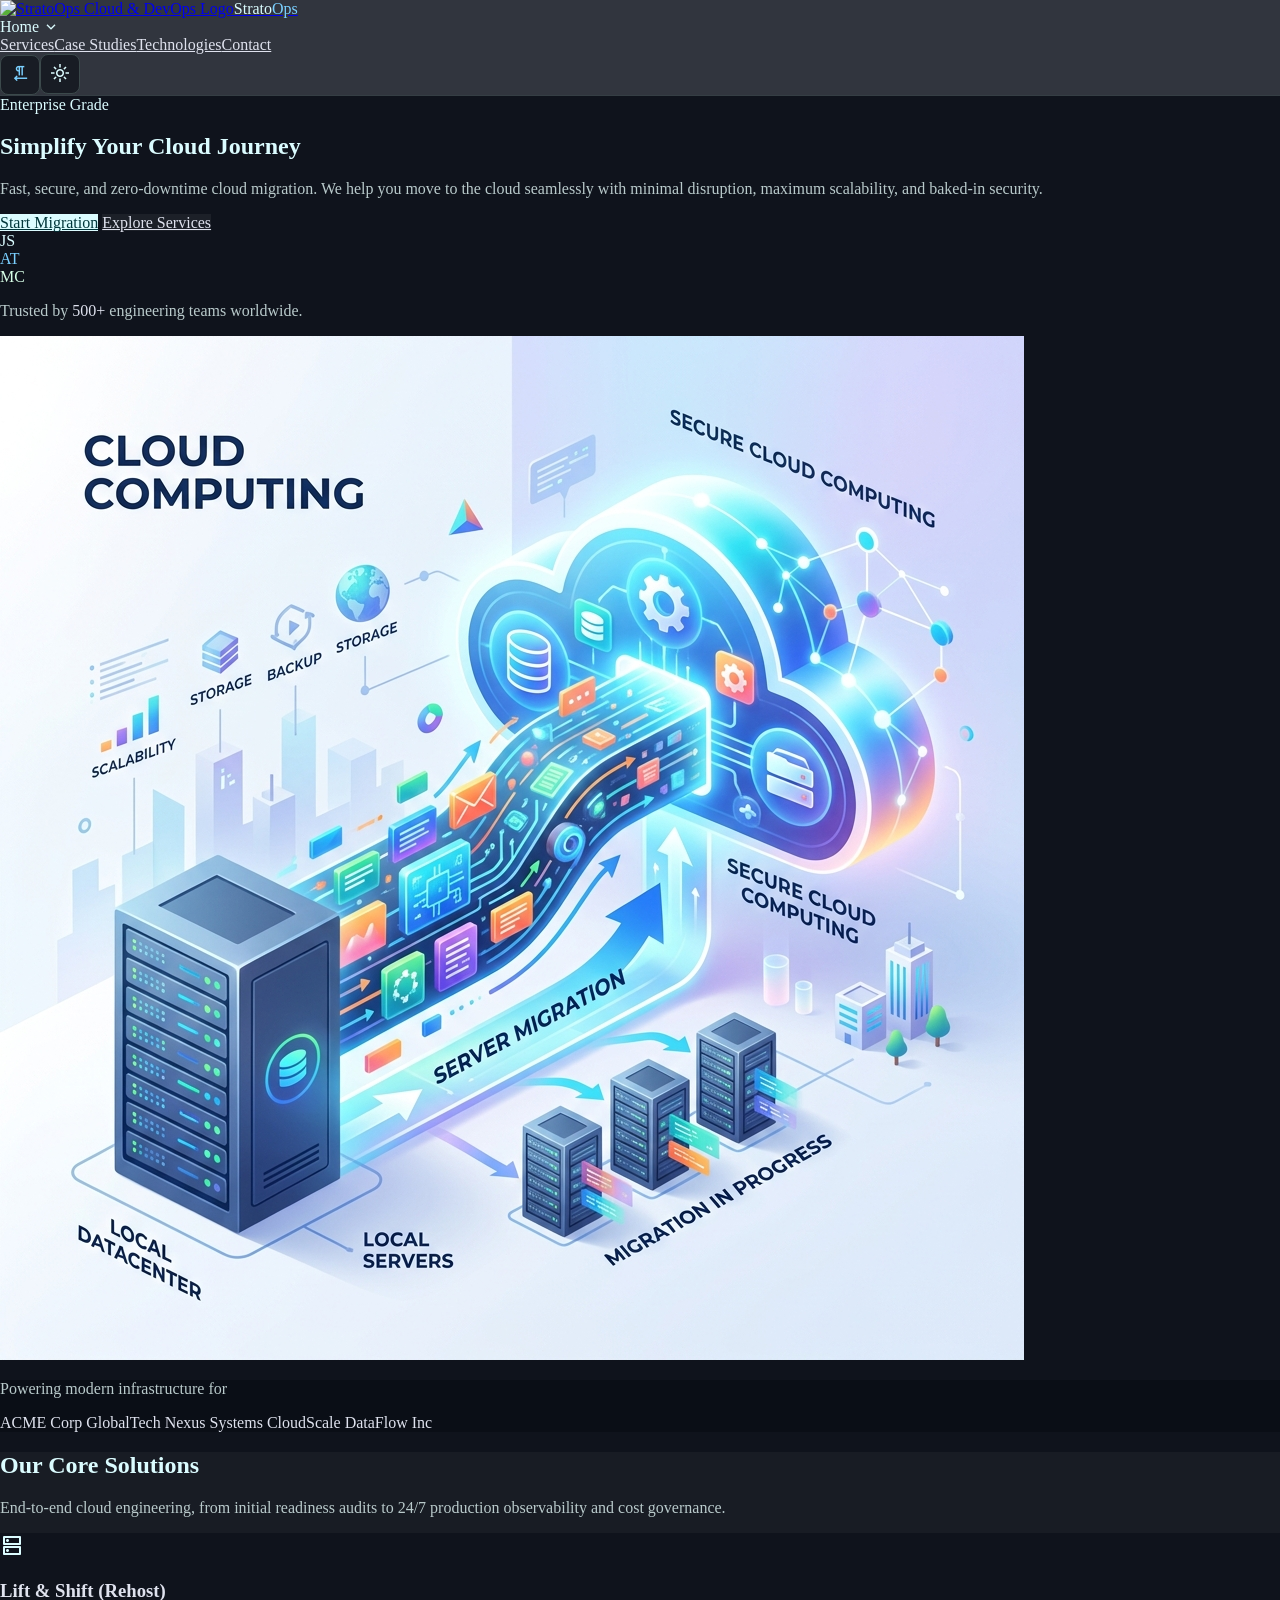
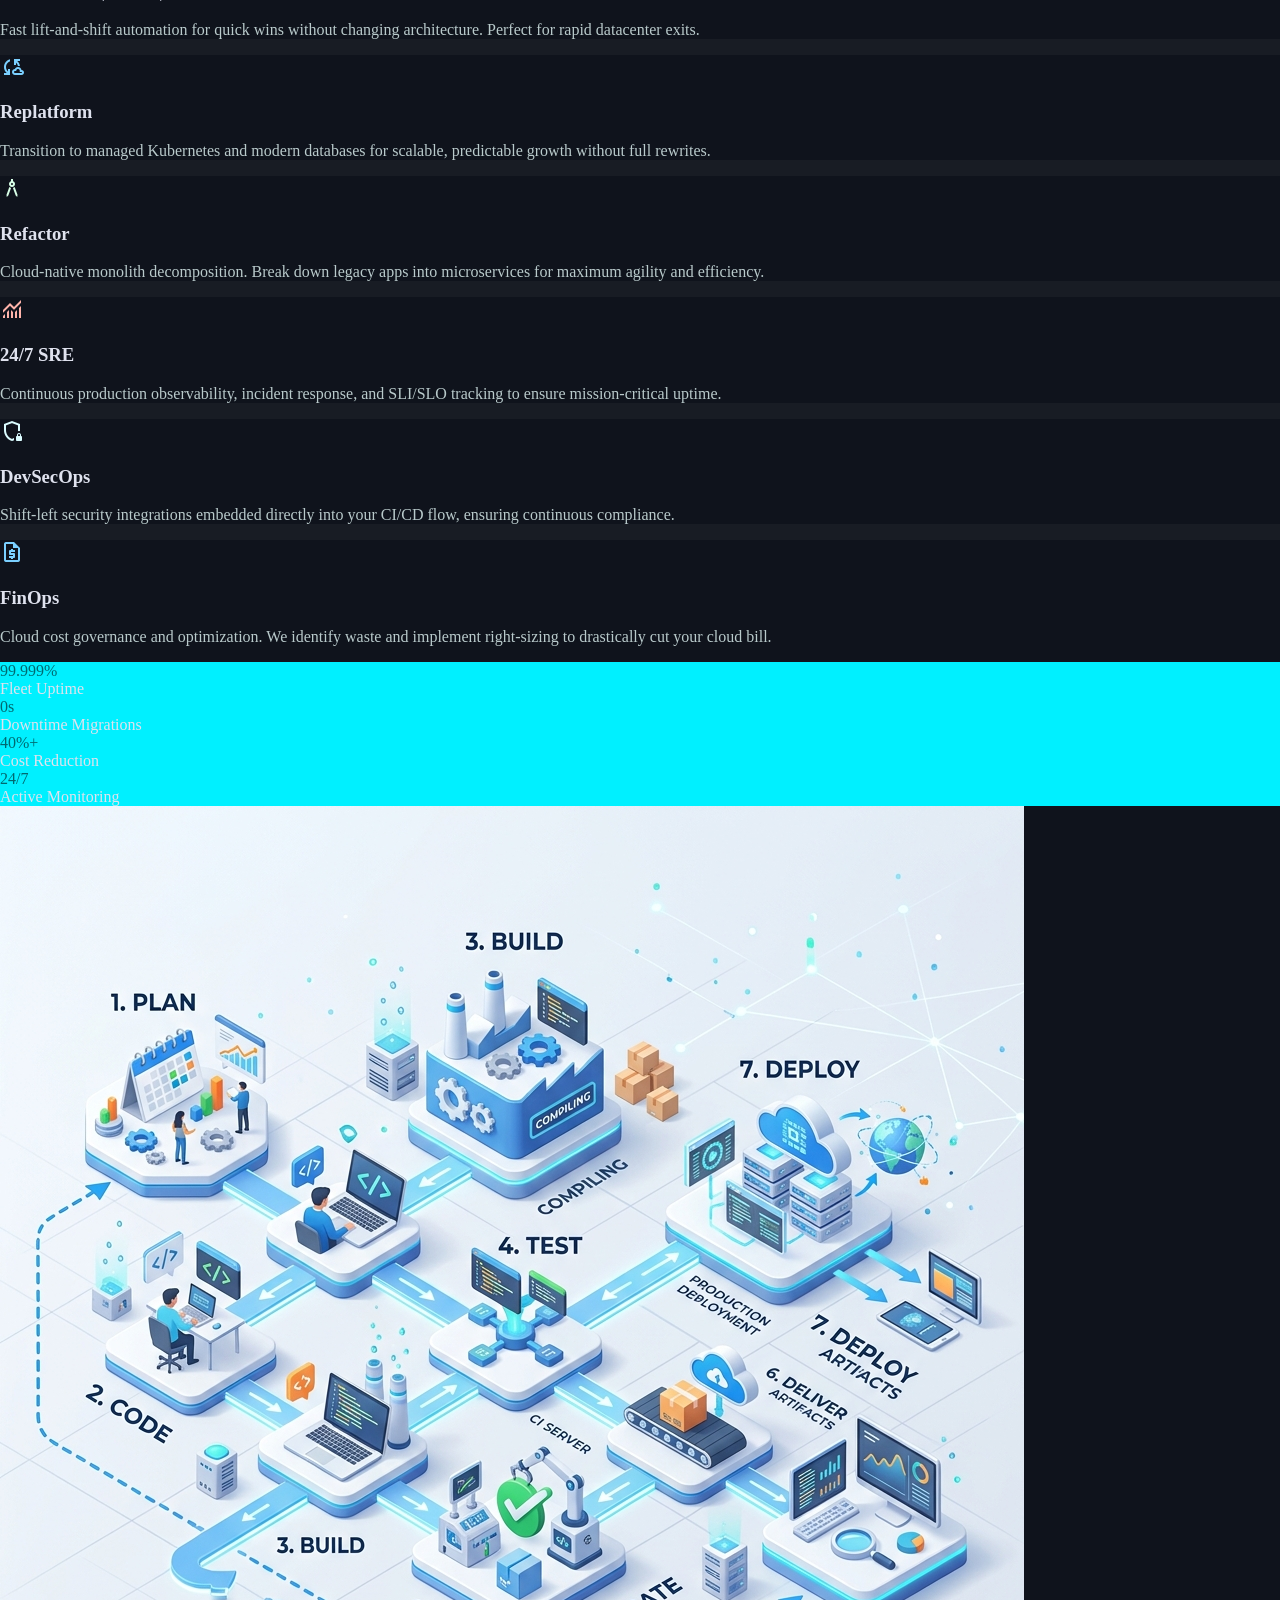
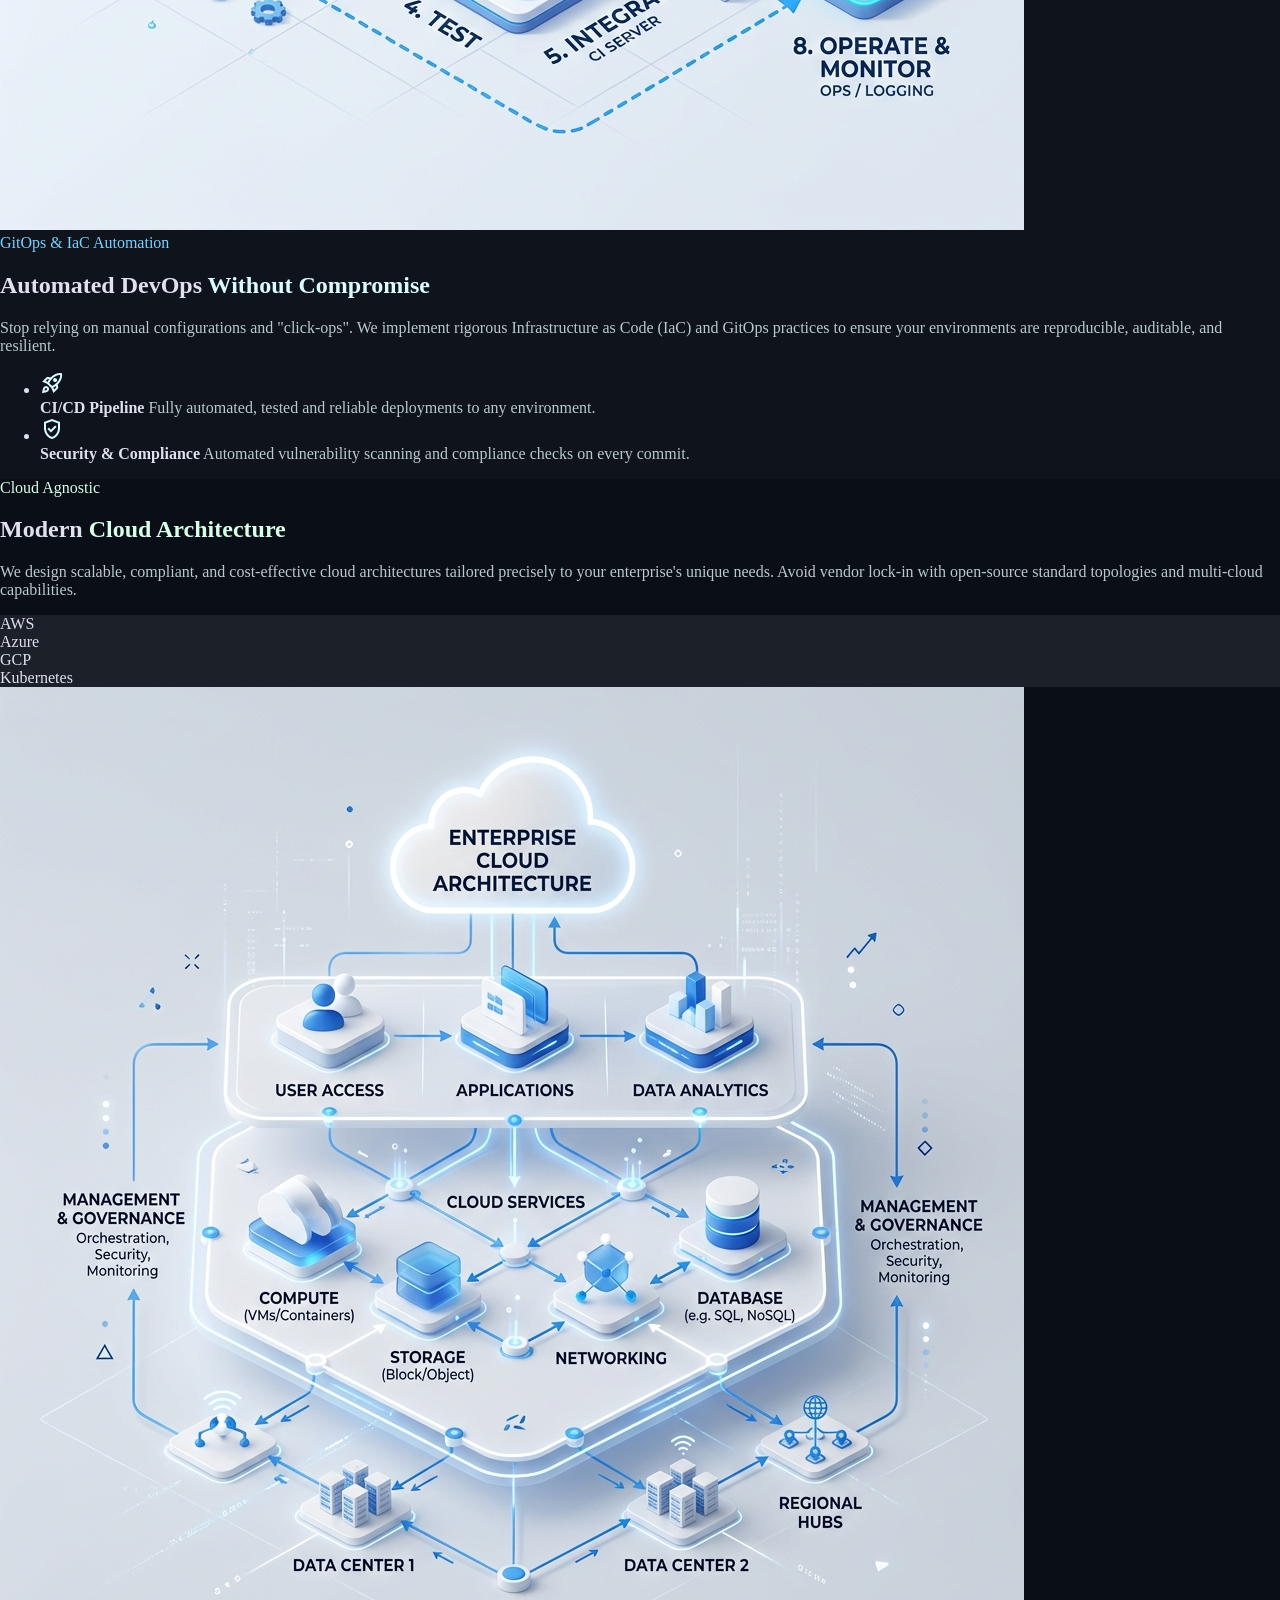
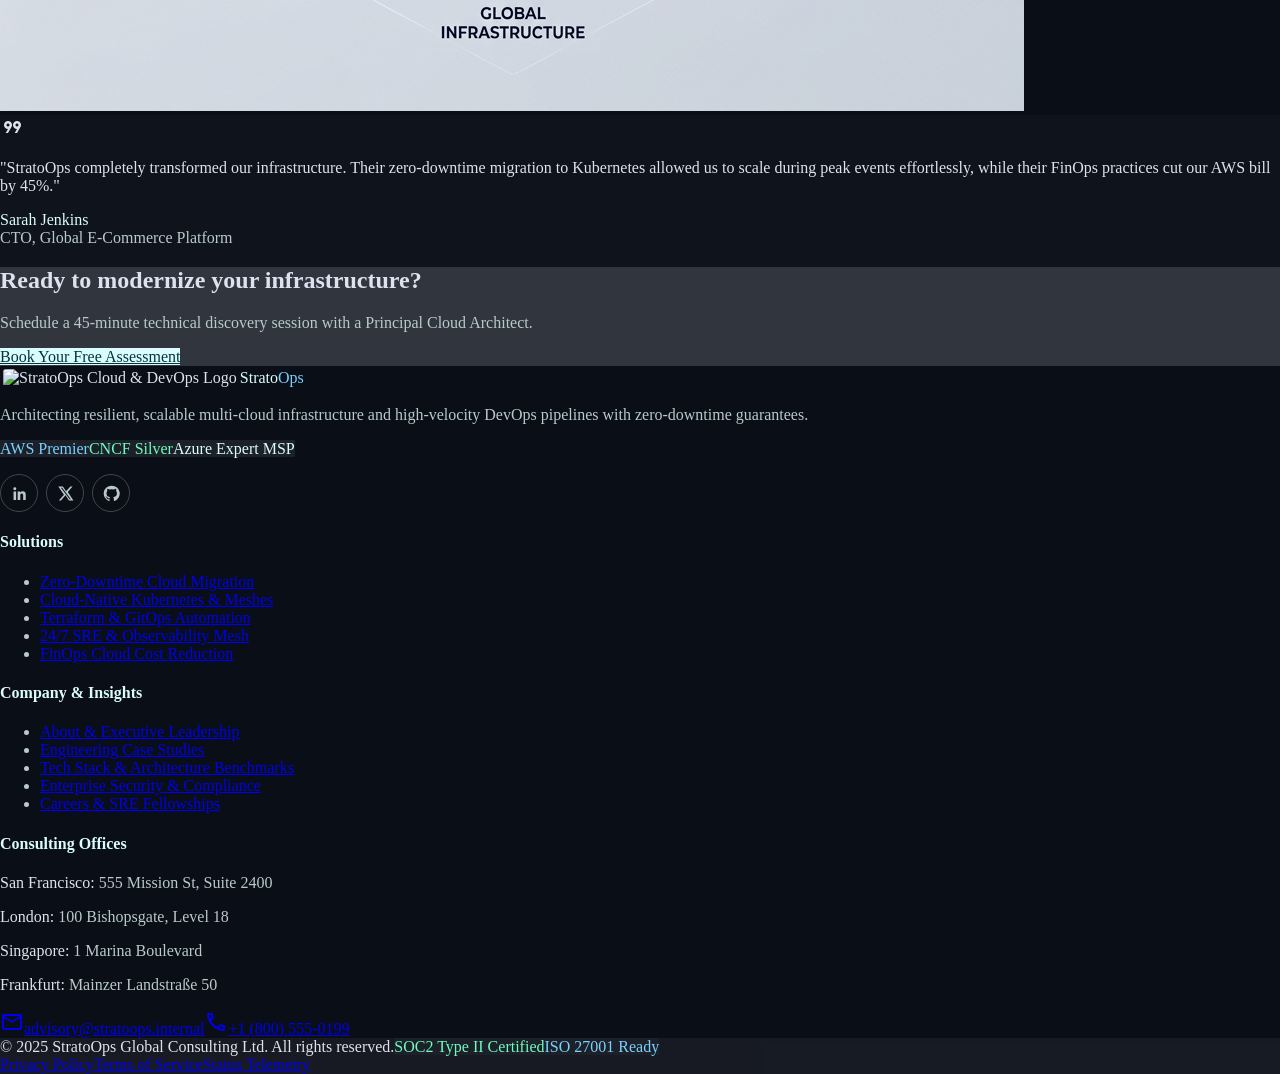
==== commit bf9cff6d: "Fix RTL icon, contrast issues across sections, remove login CTA, and improve responsiveness" ====
--- a/index.html
+++ b/index.html
@@ -1,6 +1,6 @@
 <!DOCTYPE html>
 <html class="" dir="ltr" lang="en"><head><meta charset="utf-8"/><meta content="width=device-width, initial-scale=1.0" name="viewport"/><meta content="web_standard" name="shell-type"/><title>StratoOps - Cloud Migration &amp; DevOps Consulting</title><link href="https://fonts.googleapis.com" rel="preconnect"/><link crossorigin="" href="https://fonts.gstatic.com" rel="preconnect"/><link href="https://fonts.googleapis.com/css2?family=Inter:wght@400;500;600;700;800&amp;family=JetBrains+Mono:wght@400;500;600&amp;display=swap" rel="stylesheet"/><link href="https://fonts.googleapis.com/css2?family=Material+Symbols+Outlined:opsz,wght,FILL,GRAD@20..48,100..700,0..1,-50..200" rel="stylesheet"/>
-<link href="https://fonts.googleapis.com/css2?family=Material+Symbols+Outlined:wght,FILL@100..700,0..1&amp;display=swap" rel="stylesheet"/><style>@layer base{html,body{margin:0;padding:0;}body{overscroll-behavior:none;}main>:first-child{margin-top:0!important;}main>:last-child{margin-bottom:0!important;}}::-webkit-scrollbar{display:none;}</style><script src="https://cdn.tailwindcss.com"></script><script id="tailwind-config">tailwind.config={darkMode:"class",theme:{extend:{"colors":{"primary":"#0ea5e9","on-primary":"#ffffff","primary-container":"#bae6fd","on-primary-container":"#0369a1","secondary":"#64748b","on-secondary":"#ffffff","secondary-container":"#f1f5f9","on-secondary-container":"#334155","tertiary":"#10b981","on-tertiary":"#ffffff","tertiary-container":"#d1fae5","on-tertiary-container":"#047857","error":"#ef4444","on-error":"#ffffff","error-container":"#fee2e2","on-error-container":"#b91c1c","background":"#f8fafc","on-background":"#0f172a","surface":"#ffffff","on-surface":"#0f172a","surface-variant":"#e2e8f0","on-surface-variant":"#475569","outline":"#94a3b8","outline-variant":"#cbd5e1","surface-container-lowest":"#ffffff","surface-container-low":"#f8fafc","surface-container":"#f1f5f9","surface-container-high":"#e2e8f0","surface-container-highest":"#cbd5e1","surface-bright":"#ffffff","surface-dim":"#e2e8f0","surface-tint":"#0ea5e9"},"borderRadius":{"DEFAULT":"0.125rem","lg":"0.25rem","xl":"0.5rem","full":"0.75rem"},"spacing":{"margin-tablet":"2rem","space-sm":"0.5rem","space-md":"1rem","space-lg":"1.5rem","gutter-mobile":"1rem","gutter":"1.5rem","space-xl":"2.5rem","margin-mobile":"1rem","margin":"4rem","space-xs":"0.25rem"},"fontFamily":{"headline-xl":["Inter"],"label-sm":["JetBrains Mono"],"label-lg":["JetBrains Mono"],"headline-md":["Inter"],"body-lg":["Inter"],"code-block":["JetBrains Mono"],"body-md":["Inter"],"headline-xl-mobile":["Inter"],"headline-lg":["Inter"],"body-sm":["Inter"],"label-md":["JetBrains Mono"],"headline-lg-mobile":["Inter"],"headline-sm":["Inter"]},"fontSize":{"headline-xl":["56px",{"lineHeight":"64px","letterSpacing":"-0.03em","fontWeight":"800"}],"label-sm":["11px",{"lineHeight":"14px","letterSpacing":"0.06em","fontWeight":"500"}],"label-lg":["14px",{"lineHeight":"20px","letterSpacing":"0.02em","fontWeight":"600"}],"headline-md":["28px",{"lineHeight":"36px","letterSpacing":"-0.015em","fontWeight":"600"}],"body-lg":["18px",{"lineHeight":"28px","letterSpacing":"-0.005em","fontWeight":"400"}],"code-block":["13px",{"lineHeight":"20px","letterSpacing":"0em","fontWeight":"400"}],"body-md":["16px",{"lineHeight":"24px","letterSpacing":"0em","fontWeight":"400"}],"headline-xl-mobile":["36px",{"lineHeight":"44px","letterSpacing":"-0.025em","fontWeight":"800"}],"headline-lg":["40px",{"lineHeight":"48px","letterSpacing":"-0.02em","fontWeight":"700"}],"body-sm":["14px",{"lineHeight":"20px","letterSpacing":"0em","fontWeight":"400"}],"label-md":["12px",{"lineHeight":"16px","letterSpacing":"0.04em","fontWeight":"500"}],"headline-lg-mobile":["28px",{"lineHeight":"36px","letterSpacing":"-0.015em","fontWeight":"700"}],"headline-sm":["20px",{"lineHeight":"28px","letterSpacing":"-0.01em","fontWeight":"600"}]}}}};</script><link href="css/site.css" rel="stylesheet"/><script defer="True" src="js/app.js"></script></head><body class="bg-surface text-on-surface font-body-md text-body-md antialiased min-h-screen flex flex-col"><header class="fixed top-0 left-0 right-0 w-full z-50 bg-surface-container-highest backdrop-blur-xl shadow-sm transition-colors"><div class="h-20 w-full max-w-[1440px] mx-auto px-margin-mobile md:px-margin-tablet lg:px-margin flex items-center justify-between gap-space-md"><div class="flex items-center gap-space-md shrink-0"><a class="flex items-center gap-space-sm group" data-path="home-enterprise-migration" href="index.html"><img alt="StratoOps Cloud &amp; DevOps Logo" class="h-8 w-auto object-contain" src="assets/favicon.svg"/><span class="font-headline-sm text-headline-sm text-primary font-bold tracking-tight uppercase">Strato<span class="text-secondary">Ops</span></span></a></div><nav class="hidden xl:flex items-center gap-space-lg" data-active-classes="text-primary font-semibold"><a class="font-label-lg text-label-lg text-on-surface opacity-80 hover:text-primary transition-colors uppercase" data-path="index" href="index.html">Home</a><a class="font-label-lg text-label-lg text-on-surface opacity-80 hover:text-primary transition-colors uppercase" data-path="services" href="services.html">Services</a><a class="font-label-lg text-label-lg text-on-surface opacity-80 hover:text-primary transition-colors uppercase" data-path="case-studies" href="case-studies.html">Case Studies</a><a class="font-label-lg text-label-lg text-on-surface opacity-80 hover:text-primary transition-colors uppercase" data-path="technologies" href="technologies.html">Technologies</a><a class="font-label-lg text-label-lg text-on-surface opacity-80 hover:text-primary transition-colors uppercase" data-path="contact" href="contact.html">Contact</a></nav><div class="flex items-center gap-space-sm shrink-0"><button class="flex items-center justify-center p-space-xs rounded bg-surface-container-low hover:bg-surface-container text-on-surface transition-colors cursor-pointer" id="rtl-toggle-btn" type="button"><span class="material-symbols-outlined text-[18px] text-secondary">language</span></button><button class="p-space-xs rounded bg-surface-container-low hover:bg-surface-container text-on-surface transition-colors cursor-pointer flex items-center justify-center" id="theme-toggle-btn" type="button"><span class="material-symbols-outlined text-[20px] text-primary-fixed">dark_mode</span></button><a class="hidden sm:inline-flex items-center justify-center px-space-md py-space-sm bg-primary-container text-on-primary-container font-label-lg text-label-lg uppercase rounded shadow-[0_0_16px_rgba(0,240,255,0.2)] hover:bg-secondary-fixed hover:text-on-secondary-fixed transition-all" data-path="contact" href="contact.html">Login</a></div></div></header>
+<link href="https://fonts.googleapis.com/css2?family=Material+Symbols+Outlined:wght,FILL@100..700,0..1&amp;display=swap" rel="stylesheet"/><style>@layer base{html,body{margin:0;padding:0;}body{overscroll-behavior:none;}main>:first-child{margin-top:0!important;}main>:last-child{margin-bottom:0!important;}}::-webkit-scrollbar{display:none;}</style><script src="https://cdn.tailwindcss.com"></script><script id="tailwind-config">tailwind.config={darkMode:"class",theme:{extend:{"colors":{"primary":"#0ea5e9","on-primary":"#ffffff","primary-container":"#bae6fd","on-primary-container":"#0369a1","secondary":"#64748b","on-secondary":"#ffffff","secondary-container":"#f1f5f9","on-secondary-container":"#334155","tertiary":"#10b981","on-tertiary":"#ffffff","tertiary-container":"#d1fae5","on-tertiary-container":"#047857","error":"#ef4444","on-error":"#ffffff","error-container":"#fee2e2","on-error-container":"#b91c1c","background":"#f8fafc","on-background":"#0f172a","surface":"#ffffff","on-surface":"#0f172a","surface-variant":"#e2e8f0","on-surface-variant":"#475569","outline":"#94a3b8","outline-variant":"#cbd5e1","surface-container-lowest":"#ffffff","surface-container-low":"#f8fafc","surface-container":"#f1f5f9","surface-container-high":"#e2e8f0","surface-container-highest":"#cbd5e1","surface-bright":"#ffffff","surface-dim":"#e2e8f0","surface-tint":"#0ea5e9"},"borderRadius":{"DEFAULT":"0.125rem","lg":"0.25rem","xl":"0.5rem","full":"0.75rem"},"spacing":{"margin-tablet":"2rem","space-sm":"0.5rem","space-md":"1rem","space-lg":"1.5rem","gutter-mobile":"1rem","gutter":"1.5rem","space-xl":"2.5rem","margin-mobile":"1rem","margin":"4rem","space-xs":"0.25rem"},"fontFamily":{"headline-xl":["Inter"],"label-sm":["JetBrains Mono"],"label-lg":["JetBrains Mono"],"headline-md":["Inter"],"body-lg":["Inter"],"code-block":["JetBrains Mono"],"body-md":["Inter"],"headline-xl-mobile":["Inter"],"headline-lg":["Inter"],"body-sm":["Inter"],"label-md":["JetBrains Mono"],"headline-lg-mobile":["Inter"],"headline-sm":["Inter"]},"fontSize":{"headline-xl":["56px",{"lineHeight":"64px","letterSpacing":"-0.03em","fontWeight":"800"}],"label-sm":["11px",{"lineHeight":"14px","letterSpacing":"0.06em","fontWeight":"500"}],"label-lg":["14px",{"lineHeight":"20px","letterSpacing":"0.02em","fontWeight":"600"}],"headline-md":["28px",{"lineHeight":"36px","letterSpacing":"-0.015em","fontWeight":"600"}],"body-lg":["18px",{"lineHeight":"28px","letterSpacing":"-0.005em","fontWeight":"400"}],"code-block":["13px",{"lineHeight":"20px","letterSpacing":"0em","fontWeight":"400"}],"body-md":["16px",{"lineHeight":"24px","letterSpacing":"0em","fontWeight":"400"}],"headline-xl-mobile":["36px",{"lineHeight":"44px","letterSpacing":"-0.025em","fontWeight":"800"}],"headline-lg":["40px",{"lineHeight":"48px","letterSpacing":"-0.02em","fontWeight":"700"}],"body-sm":["14px",{"lineHeight":"20px","letterSpacing":"0em","fontWeight":"400"}],"label-md":["12px",{"lineHeight":"16px","letterSpacing":"0.04em","fontWeight":"500"}],"headline-lg-mobile":["28px",{"lineHeight":"36px","letterSpacing":"-0.015em","fontWeight":"700"}],"headline-sm":["20px",{"lineHeight":"28px","letterSpacing":"-0.01em","fontWeight":"600"}]}}}};</script><link href="css/site.css" rel="stylesheet"/><script defer="True" src="js/app.js"></script></head><body class="bg-surface text-on-surface font-body-md text-body-md antialiased min-h-screen flex flex-col"><header class="fixed top-0 left-0 right-0 w-full z-50 bg-surface-container-highest backdrop-blur-xl shadow-sm transition-colors"><div class="h-20 w-full max-w-[1440px] mx-auto px-margin-mobile md:px-margin-tablet lg:px-margin flex items-center justify-between gap-space-md"><div class="flex items-center gap-space-md shrink-0"><a class="flex items-center gap-space-sm group" data-path="home-enterprise-migration" href="index.html"><img alt="StratoOps Cloud &amp; DevOps Logo" class="h-8 w-auto object-contain" src="assets/favicon.svg"/><span class="font-headline-sm text-headline-sm text-primary font-bold tracking-tight uppercase">Strato<span class="text-secondary">Ops</span></span></a></div><nav class="hidden xl:flex items-center gap-space-lg" data-active-classes="text-primary font-semibold"><a class="font-label-lg text-label-lg text-on-surface opacity-80 hover:text-primary transition-colors uppercase" data-path="index" href="index.html">Home</a><a class="font-label-lg text-label-lg text-on-surface opacity-80 hover:text-primary transition-colors uppercase" data-path="services" href="services.html">Services</a><a class="font-label-lg text-label-lg text-on-surface opacity-80 hover:text-primary transition-colors uppercase" data-path="case-studies" href="case-studies.html">Case Studies</a><a class="font-label-lg text-label-lg text-on-surface opacity-80 hover:text-primary transition-colors uppercase" data-path="technologies" href="technologies.html">Technologies</a><a class="font-label-lg text-label-lg text-on-surface opacity-80 hover:text-primary transition-colors uppercase" data-path="contact" href="contact.html">Contact</a></nav><div class="flex items-center gap-space-sm shrink-0"><button class="flex items-center justify-center p-space-xs rounded bg-surface-container-low hover:bg-surface-container text-on-surface transition-colors cursor-pointer" id="rtl-toggle-btn" title="Toggle RTL / LTR" aria-label="Toggle RTL / LTR" type="button"><span class="material-symbols-outlined text-[18px] text-secondary">format_textdirection_r_to_l</span></button><button class="p-space-xs rounded bg-surface-container-low hover:bg-surface-container text-on-surface transition-colors cursor-pointer flex items-center justify-center" id="theme-toggle-btn" title="Toggle Dark/Light Mode" aria-label="Toggle Dark/Light Mode" type="button"><span class="material-symbols-outlined text-[20px] text-primary-fixed">dark_mode</span></button></div></div></header>
 
 
 
--- a/css/site.css
+++ b/css/site.css
@@ -8,6 +8,7 @@
   --surface-container-high:#262a33;
   --surface-container-highest:#31353e;
   --surface-variant:#31353e;
+  --surface-dim:#141820;
   --surface-bright:#353942;
   --on-surface:#dfe2ee;
   --on-surface-variant:#b9cacb;
@@ -47,6 +48,7 @@
   --surface-container-high:#dfe8eb;
   --surface-container-highest:#d4e0e3;
   --surface-variant:#dbe5e7;
+  --surface-dim:#d9e3e6;
   --surface-bright:#ffffff;
   --on-surface:#102027;
   --on-surface-variant:#4d6268;
@@ -89,6 +91,7 @@
 [class~="bg-surface-container-high"]{background-color:var(--surface-container-high)!important}
 [class~="bg-surface-container-highest"]{background-color:var(--surface-container-highest)!important}
 [class~="bg-surface-variant"]{background-color:var(--surface-variant)!important}
+[class~="bg-surface-dim"]{background-color:var(--surface-dim)!important}
 [class~="bg-surface-bright"]{background-color:var(--surface-bright)!important}
 [class~="bg-primary"]{background-color:var(--primary)!important}
 [class~="bg-primary-container"]{background-color:var(--primary-container)!important}
@@ -98,6 +101,29 @@
 [class~="bg-tertiary-container"]{background-color:var(--tertiary-container)!important}
 [class~="bg-error"]{background-color:var(--error)!important}
 [class~="bg-error-container"]{background-color:var(--error-container)!important}
+
+/* Support background opacity variations with proper theme colors */
+[class*="bg-surface-container-lowest/"]{background-color:color-mix(in srgb, var(--surface-container-lowest) 92%, transparent)!important}
+[class*="bg-surface-container-low/"]{background-color:color-mix(in srgb, var(--surface-container-low) 92%, transparent)!important}
+[class*="bg-surface-container/"]{background-color:color-mix(in srgb, var(--surface-container) 92%, transparent)!important}
+[class*="bg-surface-container-high/"]{background-color:color-mix(in srgb, var(--surface-container-high) 92%, transparent)!important}
+[class*="bg-surface-container-highest/"]{background-color:color-mix(in srgb, var(--surface-container-highest) 92%, transparent)!important}
+[class*="bg-surface-dim/"]{background-color:color-mix(in srgb, var(--surface-dim) 92%, transparent)!important}
+[class*="bg-surface-bright/"]{background-color:color-mix(in srgb, var(--surface-bright) 92%, transparent)!important}
+[class*="bg-surface/"]{background-color:color-mix(in srgb, var(--surface) 92%, transparent)!important}
+
+/* Gradient scrims over images and heroes */
+[class*="from-surface-container-lowest"]{
+  --tw-gradient-from:var(--surface-container-lowest) var(--tw-gradient-from-position, )!important;
+  --tw-gradient-to:color-mix(in srgb, var(--surface-container-lowest) 0%, transparent) var(--tw-gradient-to-position, )!important;
+  --tw-gradient-stops:var(--tw-gradient-from), var(--tw-gradient-to)!important;
+}
+[class*="via-surface-container-lowest/"]{
+  --tw-gradient-stops:var(--tw-gradient-from), color-mix(in srgb, var(--surface-container-lowest) 35%, transparent), var(--tw-gradient-to)!important;
+}
+[class*="to-surface-container-lowest"]{
+  --tw-gradient-to:var(--surface-container-lowest) var(--tw-gradient-to-position, )!important;
+}
 
 [class~="text-on-surface"]{color:var(--on-surface)!important}
 [class~="text-on-surface-variant"]{color:var(--on-surface-variant)!important}
@@ -120,6 +146,21 @@
 [class~="text-secondary-fixed-dim"]{color:var(--secondary-fixed-dim)!important}
 [class~="text-tertiary-fixed-dim"]{color:var(--tertiary-fixed-dim)!important}
 
+/* Text and fill colors for surface tokens (used in SVG diagrams) */
+[class~="text-surface"]{color:var(--surface)!important}
+[class~="text-surface-container-lowest"]{color:var(--surface-container-lowest)!important}
+[class~="text-surface-container-low"]{color:var(--surface-container-low)!important}
+[class~="text-surface-container"]{color:var(--surface-container)!important}
+[class~="text-surface-container-high"]{color:var(--surface-container-high)!important}
+[class~="text-surface-container-highest"]{color:var(--surface-container-highest)!important}
+[class~="text-surface-variant"]{color:var(--surface-variant)!important}
+
+/* SVG blueprint diagram styling with crisp high-contrast outlines */
+svg rect[class*="text-surface-container"]{
+  stroke:var(--outline-variant);
+  stroke-width:1px;
+}
+
 [class~="border-outline"]{border-color:var(--outline)!important}
 [class~="border-outline-variant"]{border-color:var(--outline-variant)!important}
 
